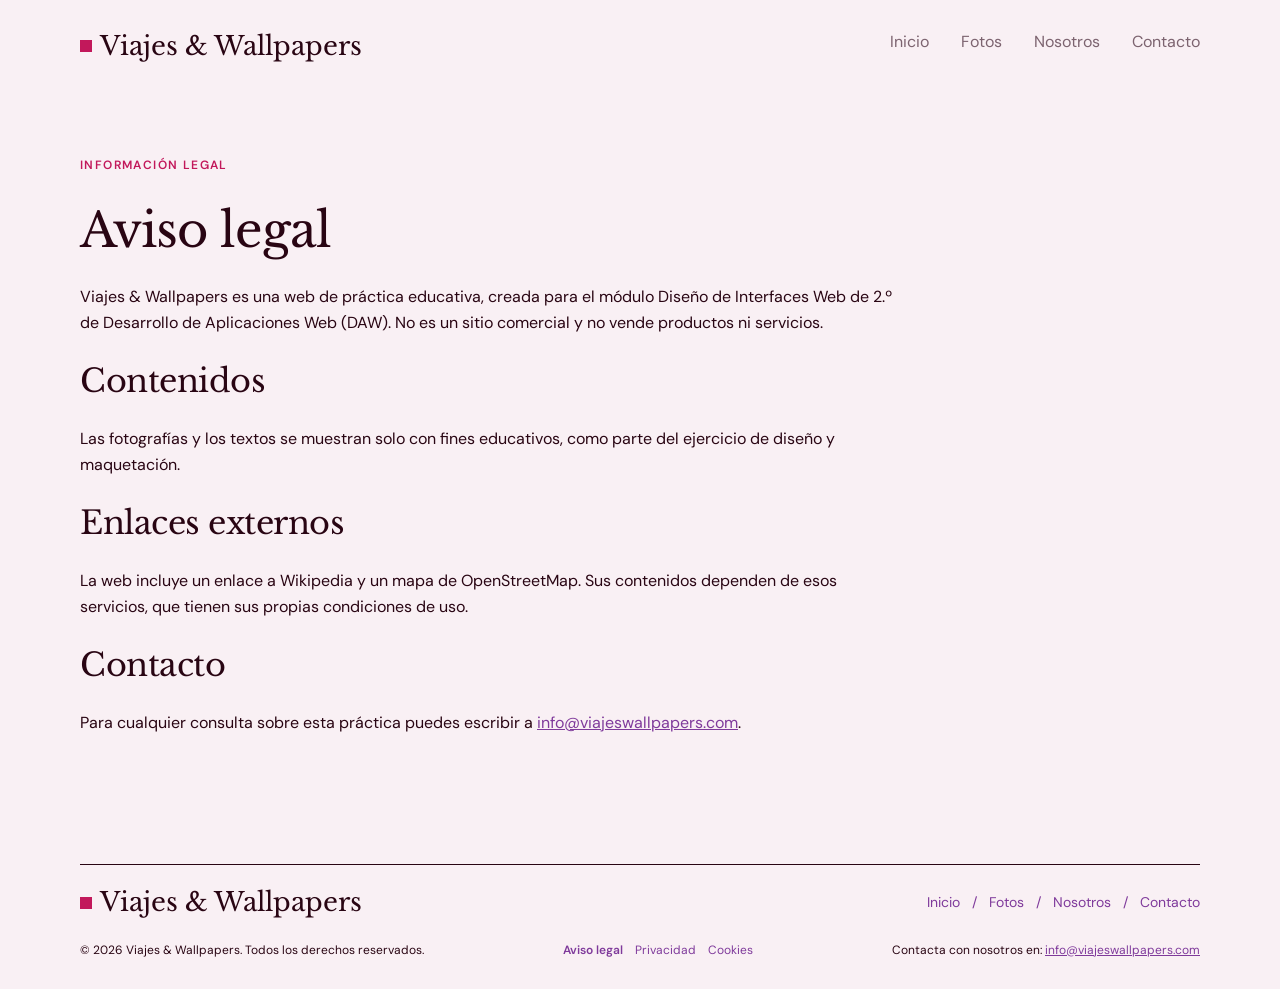
==== aviso-legal.html @ 4d6c44fd "Añade las páginas legales creadas a partir de la plantilla - aviso-legal.html, privacidad.html y coo" ====
<!doctype html>
<!--
  Viajes &amp; Wallpapers · Aviso legal (aviso-legal.html)
  Práctica UT1 · Diseño de Interfaces Web · 2.º DAW · IES Juan de la Cierva
  Página creada a partir de plantilla.html (paso 8 del enunciado): se copia la plantilla,
  se cambia el title y se escribe el contenido en la zona variable.
  Estructura con Grid en el body y componentes con Flexbox; estilos en css/estilos.css.
-->
<html lang="es">
  <head>
    <!-- PARTE COMÚN: no tocar. Es igual en las cinco páginas; si cambia aquí, cámbiala en todas -->
    <meta charset="UTF-8" />
    <meta
      name="viewport"
      content="width=device-width, initial-scale=1" />

    <!-- ZONA VARIABLE: título de la página. Cámbialo en cada página con el formato «Nombre - Viajes &amp; Wallpapers» -->
    <title>Aviso legal - Viajes &amp; Wallpapers</title>

    <!-- PARTE COMÚN: no tocar. Es igual en las cinco páginas; si cambia aquí, cámbiala en todas -->
    <!-- Tipografías de la guía de estilo (Google Fonts): Libre Baskerville para títulos y DM Sans para texto. Los preconnect adelantan la conexión para que carguen antes -->
    <link rel="preconnect" href="https://fonts.googleapis.com" />
    <link rel="preconnect" href="https://fonts.gstatic.com" crossorigin />
    <link
      rel="stylesheet"
      href="https://fonts.googleapis.com/css2?family=DM+Sans:ital,wght@0,400;0,600;0,700;1,400&amp;family=Libre+Baskerville:ital,wght@0,400;0,700;1,400&amp;display=swap" />
    <!-- Una sola hoja de estilos externa para toda la web (nada de CSS en línea) -->
    <link rel="stylesheet" href="css/estilos.css" />
  </head>

  <body id="arriba">
    <!-- PARTE COMÚN: no tocar. Es igual en las cinco páginas; si cambia aquí, cámbiala en todas -->
    <!-- CABECERA (área «cabecera» del grid del body): marca que enlaza a la portada -->
    <header class="cabecera">
      <a class="marca" href="index.html">
        <span class="marca__simbolo"></span>
        Viajes &amp; Wallpapers
      </a>
    </header>

    <!-- MENÚ (área «menu» del grid): nav con ul en Flexbox, paso 2 del enunciado. aria-current="page" indica la página actual a los lectores de pantalla -->
    <!-- Uso: en cada página, añade aria-current="page" al enlace de esa página -->
    <nav class="menu" aria-label="Menú principal">
      <ul>
        <li><a href="index.html">Inicio</a></li>
        <li><a href="fotos.html">Fotos</a></li>
        <li><a href="nosotros.html">Nosotros</a></li>
        <li><a href="contacto.html">Contacto</a></li>
      </ul>
    </nav>

    <!-- CONTENIDO PRINCIPAL (área «principal» del grid): un solo main y un solo h1 por página -->
    <main class="principal">
      <!-- ZONA VARIABLE: contenido propio de cada página. Pon aquí sus secciones, con un solo h1 -->
      <section class="seccion seccion--lectura">
        <p class="antetitulo">Información legal</p>
        <h1>Aviso legal</h1>
        <p>
          Viajes &amp; Wallpapers es una web de práctica educativa, creada para
          el módulo Diseño de Interfaces Web de 2.º de Desarrollo de
          Aplicaciones Web (DAW). No es un sitio comercial y no vende productos
          ni servicios.
        </p>

        <h2>Contenidos</h2>
        <p>
          Las fotografías y los textos se muestran solo con fines educativos,
          como parte del ejercicio de diseño y maquetación.
        </p>

        <h2>Enlaces externos</h2>
        <p>
          La web incluye un enlace a Wikipedia y un mapa de OpenStreetMap. Sus
          contenidos dependen de esos servicios, que tienen sus propias
          condiciones de uso.
        </p>

        <h2>Contacto</h2>
        <p>
          Para cualquier consulta sobre esta práctica puedes escribir a
          <a href="mailto:info@viajeswallpapers.com">info@viajeswallpapers.com</a>.
        </p>
      </section>
    </main>

    <!-- PARTE COMÚN: no tocar. Es igual en las cinco páginas; si cambia aquí, cámbiala en todas -->
    <!-- PIE (área «pie» del grid): igual en todas las páginas, paso 8 del enunciado, con los enlaces legales -->
    <footer class="pie">
      <div class="pie__fila">
        <a class="marca" href="index.html">
          <span class="marca__simbolo"></span>
          Viajes &amp; Wallpapers
        </a>
        <nav aria-label="Menú del pie">
          <ul class="pie__lista pie__lista--barras">
            <li><a href="index.html">Inicio</a></li>
            <li><a href="fotos.html">Fotos</a></li>
            <li><a href="nosotros.html">Nosotros</a></li>
            <li><a href="contacto.html">Contacto</a></li>
          </ul>
        </nav>
      </div>

      <div class="pie__fila pie__legal">
        <p>&copy; 2026 Viajes &amp; Wallpapers. Todos los derechos reservados.</p>
        <ul class="pie__lista">
          <li><a href="aviso-legal.html" aria-current="page">Aviso legal</a></li>
          <li><a href="privacidad.html">Privacidad</a></li>
          <li><a href="cookies.html">Cookies</a></li>
        </ul>
        <p>
          Contacta con nosotros en:
          <a href="mailto:info@viajeswallpapers.com">info@viajeswallpapers.com</a>
        </p>
      </div>
    </footer>
  </body>
</html>
---- css/estilos.css ----
/* ==========================================================================
   VIAJES & WALLPAPERS · estilos.css
   Práctica UT1 · Diseño de Interfaces Web · 2.º DAW · IES Juan de la Cierva

   Una sola hoja de estilos para las cinco páginas. Todos los colores,
   fuentes, tamaños y espacios salen de las variables del :root
   (la guía de estilo de Figma), así que se cambian en un único sitio.

   ÍNDICE
    0. Variables (guía de estilo)
    1. BASE
    2. ESTRUCTURA DE LA PÁGINA (Grid)
    3. CABECERA
    4. MENÚ
    5. CONTENIDO PRINCIPAL
    6. TARJETAS Y ETIQUETA «NOVEDAD»
    7. TABLA
    8. MAPA (iframe)
    9. PIE
   10. BOTÓN PRINCIPAL
   11. PÁGINA FOTOS: PRESENTACIÓN
   12. PÁGINA FOTOS: DETALLE DE CADA GALERÍA
   13. PÁGINA FOTOS: CUADRÍCULA DE FOTOS
   14. TEXTO LARGO
   15. PÁGINA NOSOTROS
   16. PÁGINA CONTACTO: FORMULARIO
   17. RESPONSIVE (opcional en el enunciado)
   ========================================================================== */

/* ==========================================================================
   0. VARIABLES (guía de estilo)
   Valores tomados de Figma (modo claro, grupo «Pantallas»). Usar siempre
   var(--nombre): nada de colores, fuentes ni medidas escritos a mano.
   ========================================================================== */
:root {

    /* COLORES
       Contraste medido con la fórmula WCAG. Mínimo: 4,5:1 texto normal,
       3:1 texto grande e iconos. */
    --color-fondo: #F9F0F4;            /* Fondo de la página (FondoClaro) */
    --fondo-oscuro: #2E282A;           /* Fondos oscuros y degradados de las fotos (FondoOscuro) */
    --color-primario: #C2185B;         /* Marca, títulos de tarjeta, botón y foco. 5,3:1 sobre el fondo */
    --color-acento: #7F3A9B;           /* Enlaces y página activa del menú. 6,3:1 sobre el fondo */
    --color-texto: #290513;            /* Texto principal (TextoSobreClaro). 16,7:1 sobre el fondo */
    --texto-fondo-oscuro: #ECE9EA;     /* Texto sobre fondo oscuro (TextoSobreOscuro). 12:1 sobre --fondo-oscuro */
    --color-texto-suave: #7C636F;      /* Opciones inactivas del menú. 4,9:1 (en Figma, opacidad 24 %: solo 1,7:1) */
    --color-texto-secundario: #2C2C2C; /* Pies de foto y antetítulos de tarjeta. 12,5:1 sobre el fondo */
    /* Texto claro sobre el primario (thead, botón, etiqueta): 5,3:1 */

    /* TIPOGRAFÍAS (Google Fonts, enlazadas en el <head>) */
    --fuente-expresiva: 'Libre Baskerville', serif; /* Títulos h1 y h2, marca y cifras */
    --fuente-funcional: 'DM Sans', sans-serif;      /* Texto, menú, botones y h3 */

    /* PESOS */
    --peso-normal: 400;
    --peso-seminegrita: 600;           /* Página activa, h3, botón y etiquetas */
    --peso-negrita: 700;               /* Cabecera de la tabla */

    /* TAMAÑOS DE TEXTO (el texto base es de 16 px) */
    --tamano-h1: 48px;
    --tamano-h2: 32px;
    --tamano-h3: 24px;
    --tamano-h4: 16px;                 /* Reservada en la guía; ahora sin uso */
    --tamano-cifra: 40px;              /* Números 01, 02, 03 de las galerías */
    --tamano-marca: 26px;              /* «Viajes & Wallpapers» */
    --tamano-texto: 16px;              /* Texto base */
    --tamano-pequeno: 14px;            /* Pies de foto, pie de página, índice */
    --tamano-mini: 12px;               /* Antetítulos, migas y textos legales */
    --tamano-cabecera-tabla: 13px;     /* th de la tabla */
    --tamano-h2-movil: 28px;           /* Frame «Inicio · Móvil» */
    --tamano-h3-movil: 20px;           /* Frame «Inicio · Móvil» */

    /* INTERLINEADOS (alto de línea de Figma / tamaño de letra) */
    --interlineado-titulo: 1.25;       /* h1: 60 / 48 */
    --interlineado-h2: 1.3125;         /* h2: 42 / 32 */
    --interlineado-h3: 1.3333;         /* h3: 32 / 24 */
    --interlineado-h2-movil: 1.3571;   /* h2 en móvil: 38 / 28 */
    --interlineado-texto: 1.625;       /* Texto: 26 / 16 (supera el mínimo recomendado de 1,5) */

    /* ESPACIADO ENTRE LETRAS (tracking de Figma) */
    --letras-h1: -1px;
    --letras-h2: -0.5px;
    --letras-etiqueta: 1.4px;          /* Antetítulos en mayúsculas */

    /* ESPACIADOS: escala de 8 px con medios pasos de 4 px para detalles finos.
       Todos derivan de --espacio, así que la escala se cambia en una línea. */
    --espacio: 8px;                    /* Unidad base (variable que pide el enunciado) */
    --espacio-mitad: calc(var(--espacio) / 2);  /*  4 px */
    --espacio-1-5: calc(var(--espacio) * 1.5);  /* 12 px */
    --espacio-2: calc(var(--espacio) * 2);      /* 16 px */
    --espacio-3: calc(var(--espacio) * 3);      /* 24 px */
    --espacio-4: calc(var(--espacio) * 4);      /* 32 px */
    --espacio-5: calc(var(--espacio) * 5);      /* 40 px */
    --espacio-6: calc(var(--espacio) * 6);      /* 48 px */
    --espacio-8: calc(var(--espacio) * 8);      /* 64 px */
    --espacio-10: calc(var(--espacio) * 10);    /* 80 px */
    --espacio-12: calc(var(--espacio) * 12);    /* 96 px */
    --margen-lateral: var(--espacio-10);        /* Margen de página: 80 px (24 px en móvil) */

    /* BORDES, RADIOS Y FOCO */
    --borde: 1px;                      /* Líneas divisorias y bordes de tarjeta */
    --borde-grueso: 2px;               /* Barra del menú y anillo de foco */
    --radio: 8px;                      /* Esquinas de botón, tarjetas y campos */
    --separacion-foco: 3px;            /* Hueco entre el control y su anillo de foco (Figma) */

    /* TAMAÑOS DE COMPONENTES */
    --objetivo-tactil: 44px;           /* Alto mínimo de enlaces y campos (accesibilidad táctil) */
    --altura-boton: 48px;              /* Botón principal de Figma */
    --tamano-icono: 24px;              /* Retícula de los iconos Lucide */
    --tamano-simbolo: 12px;            /* Cuadrado de la marca */
    --ancho-maximo: 1440px;            /* Ancho del diseño de escritorio */

    /* ICONOS */
    --icono-padding: 16px;             /* Reservada en la guía; ahora sin uso */

}

/* ==========================================================================
   1. BASE
   Estilos de partida para toda la web: tipografía de los títulos, imágenes
   fluidas, color de los enlaces y foco visible en todos los controles
   (accesibilidad: no se quita el contorno del foco, se sustituye por el de Figma).
   ========================================================================== */
/* El ancho incluye padding y borde: los cálculos de tamaño son más fáciles */
*,
*::before,
*::after {
    box-sizing: border-box;
}

h1,
h2,
h3,
p,
ul,
ol,
dl,
dd,
figure {
    margin: 0;
}

h1,
h2 {
    font-family: var(--fuente-expresiva);
    font-weight: var(--peso-normal);
    line-height: var(--interlineado-titulo);
}

h1 {
    font-size: var(--tamano-h1);
    letter-spacing: var(--letras-h1);
}

h2 {
    font-size: var(--tamano-h2);
    line-height: var(--interlineado-h2);
    letter-spacing: var(--letras-h2);
}

h3 {
    font-size: var(--tamano-h3);
    font-weight: var(--peso-seminegrita);
    line-height: var(--interlineado-h3);
}

/* Imágenes fluidas: nunca más anchas que su contenedor */
img {
    display: block;
    max-width: 100%;
}

a {
    color: var(--color-acento);
}

a:hover {
    color: var(--color-primario);
}

/* Foco visible en todo lo interactivo (no se quita el outline, se cambia) */
a:focus-visible,
button:focus-visible,
input:focus-visible,
select:focus-visible,
textarea:focus-visible {
    outline: var(--borde-grueso) solid var(--color-primario);
    outline-offset: var(--separacion-foco);
}

/* ==========================================================================
   2. ESTRUCTURA DE LA PÁGINA (Grid)
   Paso 1 del enunciado. Grid es un sistema bidimensional (filas y columnas),
   ideal para la estructura general. Con grid-template-areas cada zona tiene un
   nombre (cabecera, menu, principal, pie) y se coloca con grid-area.
   Las columnas van en fr (fracciones del espacio libre), nunca en px fijos.
   ========================================================================== */
body {
    display: grid;
    /* Dos columnas iguales: marca a la izquierda y menú a la derecha (Figma) */
    grid-template-columns: 1fr 1fr;
    /* Mapa visual de la página: cada palabra es una zona con nombre */
    grid-template-areas:
        "cabecera menu"
        "principal principal"
        "pie pie";
    column-gap: var(--espacio-4);
    /* max-width en vez de width: la página se estrecha en pantallas pequeñas */
    max-width: var(--ancho-maximo);
    margin: 0 auto;
    padding-inline: var(--margen-lateral);
    background-color: var(--color-fondo);
    color: var(--color-texto);
    font-family: var(--fuente-funcional);
    font-size: var(--tamano-texto);
    line-height: var(--interlineado-texto);
    text-align: left;
}

/* Cada zona se coloca en su área del grid por nombre */
.cabecera {
    grid-area: cabecera;
}

.menu {
    grid-area: menu;
}

.principal {
    grid-area: principal;
}

.pie {
    grid-area: pie;
}

/* ==========================================================================
   3. CABECERA
   Marca de Figma: cuadrado primario + nombre en Libre Baskerville.
   Flexbox (una dimensión) alinea el símbolo y el texto en fila.
   ========================================================================== */
.cabecera {
    display: flex;
    align-items: center;
    padding-block: var(--espacio-3);
}

.marca {
    display: inline-flex;
    align-items: center;
    gap: var(--espacio);
    min-height: var(--objetivo-tactil);
    color: var(--color-texto);
    font-family: var(--fuente-expresiva);
    font-size: var(--tamano-marca);
    text-decoration: none;
}

.marca__simbolo {
    width: var(--tamano-simbolo);
    aspect-ratio: 1;
    background-color: var(--color-primario);
}

.marca:hover {
    color: var(--color-primario);
}

/* ==========================================================================
   4. MENÚ
   Paso 2 del enunciado: display: flex en el ul. Flexbox coloca las opciones
   en fila con gap. Cada enlace mide al menos 44 px de alto (zona táctil).
   La página actual se marca con aria-current y se distingue por color, peso
   y barra inferior: nunca solo por color.
   ========================================================================== */
.menu {
    display: flex;
    justify-content: flex-end;
    align-items: center;
}

.menu ul {
    display: flex;
    flex-wrap: wrap;
    gap: var(--espacio-4);
    padding: 0;
    list-style: none;
}

.menu a {
    display: inline-flex;
    flex-direction: column;
    justify-content: center;
    align-items: center;
    gap: var(--espacio);
    min-height: var(--objetivo-tactil);
    color: var(--color-texto-suave);
    line-height: normal;
    text-decoration: none;
}

/* Barra de estado activo, como en el componente «Opción de menú» de Figma */
.menu a::after {
    content: "";
    width: 100%;
    height: var(--borde-grueso);
    background-color: transparent;
}

.menu a:hover {
    color: var(--color-acento);
}

.menu a:hover::after {
    background-color: var(--color-acento);
}

.menu a[aria-current="page"] {
    color: var(--color-acento);
    font-weight: var(--peso-seminegrita);
}

.menu a[aria-current="page"]::after {
    background-color: var(--color-acento);
}

/* ==========================================================================
   5. CONTENIDO PRINCIPAL
   Las secciones se apilan con Flexbox en columna y se separan con gap
   (traducción directa del Auto layout de Figma). Sin <br> para separar.
   ========================================================================== */
.principal {
    display: flex;
    flex-direction: column;
    gap: var(--espacio-8);
    padding-block: var(--espacio-8) var(--espacio-10);
}

.seccion {
    display: flex;
    flex-direction: column;
    gap: var(--espacio-3);
}

.seccion--compacta {
    gap: var(--espacio-2);
}

.antetitulo {
    color: var(--color-primario);
    font-size: var(--tamano-mini);
    font-weight: var(--peso-seminegrita);
    letter-spacing: var(--letras-etiqueta);
    text-transform: uppercase;
}

/* Lista ordenada con el número alineado al margen, como en Figma */
.lista-destinos {
    display: flex;
    flex-direction: column;
    gap: var(--espacio-1-5);
    padding: 0;
    list-style: none;
    line-height: normal;
    counter-reset: destino;
}

.lista-destinos li {
    display: flex;
    gap: var(--espacio-2);
    counter-increment: destino;
}

.lista-destinos li::before {
    content: counter(destino) ".";
    color: var(--color-primario);
    font-weight: var(--peso-seminegrita);
}

/* Lista anidada: subtemas en una línea, unidos con «y» */
.tematicas {
    display: flex;
    flex-direction: column;
    gap: var(--espacio);
    padding: 0;
    list-style: none;
    font-weight: var(--peso-seminegrita);
    line-height: normal;
}

.tematicas > li {
    display: flex;
    flex-direction: column;
    gap: var(--espacio-mitad);
}

.tematicas ul {
    display: flex;
    flex-wrap: wrap;
    padding: 0;
    list-style: none;
    color: var(--color-acento);
    font-size: var(--tamano-pequeno);
    font-weight: var(--peso-normal);
}

.tematicas ul li + li::before {
    content: "\a0y\a0";
}

/* Enlaces sueltos: sin subrayado (se reconocen por color y peso) */
.volver-arriba {
    display: inline-flex;
    align-items: center;
    align-self: flex-start;
    min-height: var(--objetivo-tactil);
    color: var(--color-primario);
    font-weight: var(--peso-seminegrita);
    text-decoration: none;
}

.volver-arriba:hover {
    text-decoration: underline;
}

/* ==========================================================================
   6. TARJETAS Y ETIQUETA «NOVEDAD»
   Paso 3 del enunciado: div.tarjetas con repeat(auto-fit, minmax(250px, 1fr)).
   auto-fit crea tantas columnas como quepan (3 en escritorio, 1 en móvil) sin
   media queries. Dentro de cada tarjeta se usa Flexbox (una dimensión).
   Paso 4: la etiqueta «Novedad» se superpone con position: absolute.
   ========================================================================== */
.tarjetas {
    display: grid;
    grid-template-columns: repeat(auto-fit, minmax(250px, 1fr));
    gap: var(--espacio-3);
}

.tarjeta {
    /* Referencia para la .etiqueta (position: absolute) */
    position: relative;
    display: flex;
    flex-direction: column;
    gap: var(--espacio-2);
}

.tarjeta h3 {
    color: var(--color-primario);
}

/* Foto y degradado apilados en la misma celda de Grid (sin position: absolute) */
.tarjeta figure {
    display: grid;
    grid-template-areas:
        "foto"
        "pie";
    row-gap: var(--espacio-1-5);
}

.tarjeta img {
    grid-area: foto;
    width: 100%;
    aspect-ratio: 9 / 7;
    object-fit: cover;
}

.tarjeta figure::after {
    content: "";
    grid-area: foto;
    background-image: linear-gradient(to top, var(--fondo-oscuro), transparent);
}

.tarjeta figcaption {
    grid-area: pie;
}

figcaption {
    color: var(--color-texto-secundario);
    font-size: var(--tamano-pequeno);
    line-height: normal;
}

/* Etiqueta «Novedad» (paso 4 del enunciado).
   Es el ÚNICO position: absolute de la web, y está permitido porque no
   maqueta nada: solo superpone una etiqueta pequeña sobre la foto.
   absolute saca el elemento del flujo y lo coloca respecto al ancestro
   posicionado más cercano: la .tarjeta, que por eso lleva position: relative.
   Toda la maquetación de la web se hace con Grid y Flexbox. */
.etiqueta {
    position: absolute;
    top: calc(var(--tamano-h3) * var(--interlineado-h3) + var(--espacio-3));
    right: var(--espacio);
    padding: var(--espacio) var(--espacio-2);
    border-radius: var(--radio);
    background-color: var(--color-primario);
    color: var(--color-fondo);
    font-size: var(--tamano-mini);
    font-weight: var(--peso-seminegrita);
    line-height: 1;
    text-transform: uppercase;
}

/* ==========================================================================
   7. TABLA
   Paso 5 del enunciado: border-collapse, th y td con borde y padding y thead
   con --color-primario. El ancho y la proporción de columnas salen de Figma.
   Es una tabla de datos (no de maquetación), con caption y scope en los th.
   ========================================================================== */
table {
    width: 66.25%;
    border-collapse: collapse;
}

caption {
    padding-bottom: var(--espacio-3);
    caption-side: top;
    letter-spacing: var(--letras-h2);
    text-align: left;
}

th,
td {
    padding: var(--espacio-2);
    border: var(--borde) solid var(--color-texto);
    line-height: normal;
    text-align: left;
}

th:nth-child(1) {
    width: 26%;
}

th:nth-child(2) {
    width: 42.5%;
}

thead {
    background-color: var(--color-primario);
    color: var(--color-fondo);
}

th {
    padding-block: var(--espacio-1-5);
    font-size: var(--tamano-cabecera-tabla);
    font-weight: var(--peso-negrita);
    text-transform: uppercase;
}

tfoot td {
    font-size: var(--tamano-pequeno);
}

/* ==========================================================================
   8. MAPA (iframe)
   Paso 6 del enunciado: iframe de OpenStreetMap con title (lo lee el lector
   de pantalla). Ancho fluido con width: 100% y aspect-ratio, sin medidas fijas.
   ========================================================================== */
.mapa {
    width: 100%;
    aspect-ratio: 3 / 1;
    border: var(--borde) solid var(--color-texto);
    border-radius: var(--radio);
}

/* ==========================================================================
   9. PIE
   Mismo pie en todas las páginas (paso 8). Filas con Flexbox y
   space-between (el «Space between» de Figma). Incluye los enlaces legales.
   ========================================================================== */
.pie {
    display: flex;
    flex-direction: column;
    gap: var(--espacio-mitad);
    margin-top: var(--espacio-6);
    padding-block: var(--espacio-2);
    border-top: var(--borde) solid var(--color-texto);
}

.pie__fila {
    display: flex;
    flex-wrap: wrap;
    justify-content: space-between;
    align-items: center;
    gap: var(--espacio-2);
}

.pie__lista {
    display: flex;
    flex-wrap: wrap;
    gap: var(--espacio-1-5);
    padding: 0;
    list-style: none;
}

.pie__lista a {
    display: inline-flex;
    align-items: center;
    min-height: var(--objetivo-tactil);
    font-size: var(--tamano-pequeno);
    text-decoration: none;
}

.pie__lista a:hover {
    text-decoration: underline;
}

/* Página legal actual: se marca con aria-current y peso, no solo con color */
.pie__lista a[aria-current="page"] {
    font-weight: var(--peso-seminegrita);
}

.pie__lista--barras li + li::before {
    content: "/";
    margin-right: var(--espacio-1-5);
    color: var(--color-acento);
    font-size: var(--tamano-pequeno);
}

.pie__lista--barras li {
    display: flex;
    align-items: center;
}

.pie__legal {
    font-size: var(--tamano-mini);
}

.pie__legal .pie__lista a {
    font-size: var(--tamano-mini);
}

/* ==========================================================================
   10. BOTÓN PRINCIPAL
   Componente de Figma convertido en clase reutilizable (.boton) con sus
   4 estados: normal, hover, foco y deshabilitado. Mide 48 px de alto.
   ========================================================================== */
.boton {
    display: inline-flex;
    justify-content: center;
    align-items: center;
    min-height: var(--altura-boton);
    padding-inline: var(--espacio-4);
    border: var(--borde) solid var(--color-primario);
    border-radius: var(--radio);
    background-color: var(--color-primario);
    color: var(--color-fondo);
    font-family: var(--fuente-funcional);
    font-size: var(--tamano-texto);
    font-weight: var(--peso-seminegrita);
    text-decoration: none;
    cursor: pointer;
}

/* Hover: fondo de texto oscuro (16,7:1 con el texto claro) */
.boton:hover {
    border-color: var(--color-texto);
    background-color: var(--color-texto);
    color: var(--color-fondo);
}

/* Foco: anillo primario de 2 px separado 3 px, como en Figma.
   :focus-visible lo muestra al navegar con teclado. */
.boton:focus-visible {
    outline: var(--borde-grueso) solid var(--color-primario);
    outline-offset: var(--separacion-foco);
}

/* Deshabilitado: sin relleno y con borde discontinuo; se distingue por la
   forma del borde, no solo por el color */
.boton:disabled {
    border-style: dashed;
    background-color: var(--color-fondo);
    color: var(--color-primario);
    cursor: not-allowed;
}

/* ==========================================================================
   11. PÁGINA FOTOS: PRESENTACIÓN
   Frame «Fotos · Ordenador». La foto va como background-image (es decorativa)
   con dos capas encima: el degradado de Figma y una capa oscura del 25 % para
   que el texto claro cumpla el contraste (5,4:1 en el punto más claro).
   ========================================================================== */
.principal--sin-margen {
    padding-top: 0;
}

.portada-fotos {
    display: flex;
    flex-direction: column;
    gap: var(--espacio-4);
    margin-inline: calc(var(--margen-lateral) * -1);
    padding: var(--espacio-6) var(--margen-lateral);
    background-color: var(--fondo-oscuro);
    background-image:
        linear-gradient(to top, var(--fondo-oscuro), transparent),
        linear-gradient(color-mix(in srgb, var(--fondo-oscuro) 25%, transparent), color-mix(in srgb, var(--fondo-oscuro) 25%, transparent)),
        url("../img/8.webp");
    background-position: center;
    background-size: cover;
    color: var(--color-fondo);
}

.portada-fotos a {
    color: var(--color-fondo);
    text-decoration: none;
}

.portada-fotos a:hover {
    text-decoration: underline;
}

.portada-fotos a:focus-visible {
    outline-color: var(--color-fondo);
}

.migas,
.indice-galerias {
    color: var(--texto-fondo-oscuro);
}

.migas a,
.indice-galerias a {
    color: var(--texto-fondo-oscuro);
}

.migas {
    font-size: var(--tamano-mini);
    font-weight: var(--peso-seminegrita);
    letter-spacing: var(--letras-etiqueta);
    line-height: var(--interlineado-texto);
    text-transform: uppercase;
}

.migas a {
    display: inline-flex;
    align-items: center;
    min-height: var(--objetivo-tactil);
}

.portada-fotos__propuesta {
    display: flex;
    justify-content: space-between;
    align-items: flex-end;
    gap: var(--espacio-12);
}

.portada-fotos__intro {
    display: flex;
    flex: 1 1 0;
    flex-direction: column;
    gap: var(--espacio-3);
    min-width: 0;
}

.indice-galerias {
    display: flex;
    flex-wrap: wrap;
    gap: var(--espacio-5);
    padding: var(--espacio-2) 0 0;
    list-style: none;
}

.indice-galerias a {
    display: inline-flex;
    align-items: center;
    min-height: var(--objetivo-tactil);
    font-size: var(--tamano-pequeno);
}

.portada-fotos__resumen {
    display: flex;
    flex: 0 0 calc(var(--espacio) * 45);
    flex-direction: column;
    gap: var(--espacio);
}

.resumen {
    display: flex;
    flex-direction: column;
    gap: calc(var(--espacio-2) + var(--espacio-mitad));
    padding: calc(var(--espacio-3) + var(--espacio-mitad));
    background-color: var(--color-fondo);
    color: var(--color-texto);
}

.resumen .antetitulo {
    color: var(--color-texto-secundario);
}

.resumen__titulo {
    color: var(--color-primario);
    font-size: var(--tamano-h3);
    font-weight: var(--peso-seminegrita);
    line-height: var(--interlineado-h3);
}

.portada-fotos .boton {
    color: var(--color-fondo);
}

.portada-fotos .boton:hover {
    text-decoration: none;
}

/* ==========================================================================
   12. PÁGINA FOTOS: DETALLE DE CADA GALERÍA
   Tres columnas en la proporción de Figma (240 / 582 / 330) con fr.
   ========================================================================== */
.galeria-detalle {
    display: flex;
    flex-direction: column;
    gap: var(--espacio-4);
    padding-top: var(--espacio-4);
    border-top: var(--borde) solid var(--color-texto);
}

.galeria-detalle__cabecera {
    display: grid;
    grid-template-columns: 20fr 48.5fr 27.5fr;
    gap: var(--espacio-8);
}

.galeria-detalle__id,
.galeria-detalle__propuesta,
.galeria-detalle__incluye {
    display: flex;
    flex-direction: column;
    gap: calc(var(--espacio-2) + var(--espacio-mitad));
}

.galeria-detalle__numero {
    display: flex;
    justify-content: space-between;
    align-items: center;
    color: var(--color-primario);
    font-family: var(--fuente-expresiva);
    font-size: var(--tamano-cifra);
    line-height: normal;
}

.galeria-detalle__numero img {
    width: var(--tamano-icono);
}

.galeria-detalle__pais {
    font-size: var(--tamano-h3);
    font-weight: var(--peso-seminegrita);
    line-height: var(--interlineado-h3);
}

.galeria-detalle__recuento {
    color: var(--color-acento);
    font-size: var(--tamano-pequeno);
    font-weight: var(--peso-seminegrita);
}

.lista-check {
    display: flex;
    flex-direction: column;
    gap: calc(var(--espacio-2) + var(--espacio-mitad));
    padding: 0;
    list-style: none;
}

.lista-check li {
    display: flex;
    gap: var(--espacio-1-5);
}

.lista-check li::before {
    content: "";
    flex: 0 0 var(--tamano-icono);
    height: var(--tamano-icono);
    background: url("../img/icono/check.svg") no-repeat center / contain;
}

.enlace-destacado {
    display: inline-flex;
    align-items: center;
    align-self: flex-start;
    min-height: var(--objetivo-tactil);
    font-weight: var(--peso-seminegrita);
    text-decoration: none;
}

.enlace-destacado:hover {
    text-decoration: underline;
}

/* ==========================================================================
   13. PÁGINA FOTOS: CUADRÍCULA DE FOTOS
   Componente «Foto 01» de Figma convertido en la clase .foto. La cuadrícula
   usa auto-fill para mantener las columnas aunque haya pocas fotos (Japón).
   ========================================================================== */
.galeria {
    display: grid;
    grid-template-columns: repeat(auto-fill, minmax(200px, 1fr));
    gap: var(--espacio-2);
    max-width: 72.5%;
}

.foto {
    display: grid;
    grid-template-areas:
        "foto"
        "pie";
    row-gap: var(--espacio-1-5);
    padding: var(--espacio-2);
    border: var(--borde) solid var(--color-acento);
    border-radius: var(--radio);
}

.foto img {
    grid-area: foto;
    width: 100%;
    aspect-ratio: 188 / 88;
    object-fit: cover;
    border-radius: var(--espacio-mitad);
}

.foto figcaption {
    grid-area: pie;
    color: var(--color-acento);
    font-weight: var(--peso-seminegrita);
}

/* Hover: degradado sobre la foto con un ::after en la misma celda de Grid */
.foto::after {
    content: "";
    grid-area: foto;
    border-radius: var(--espacio-mitad);
}

.foto:hover {
    border-color: var(--color-primario);
}

.foto:hover::after {
    background-image: linear-gradient(to top, var(--fondo-oscuro), transparent);
}

.foto:hover figcaption {
    color: var(--color-primario);
}

/* ==========================================================================
   14. TEXTO LARGO
   Líneas más cortas en los bloques de varios párrafos (legibilidad).
   ========================================================================== */
.seccion--lectura > p,
.seccion--lectura > .tarjeta {
    max-width: 72.5%;
}

/* ==========================================================================
   15. PÁGINA NOSOTROS
   Sin diseño en Figma: reutiliza tarjetas, listas y tipografía de la portada.
   ========================================================================== */
.tarjeta--borde {
    padding: var(--espacio-3);
    border: var(--borde) solid var(--color-acento);
    border-radius: var(--radio);
}

.tarjeta--borde h2 {
    color: var(--color-primario);
}

.glosario dl {
    display: flex;
    flex-direction: column;
    gap: var(--espacio);
}

.glosario dt {
    color: var(--color-primario);
    font-weight: var(--peso-seminegrita);
}

.glosario dd + dt {
    margin-top: var(--espacio);
}

/* ==========================================================================
   16. PÁGINA CONTACTO: FORMULARIO
   Sin diseño en Figma: estilos comunes. Cada campo tiene su label asociado
   con for/id, 44 px de alto mínimo y foco visible (anillo primario).
   ========================================================================== */
.formulario {
    display: flex;
    flex-direction: column;
    align-items: flex-start;
    gap: var(--espacio-3);
    max-width: 72.5%;
}

.formulario fieldset {
    display: flex;
    flex-direction: column;
    gap: var(--espacio-2);
    width: 100%;
    margin: 0;
    padding: var(--espacio-3);
    border: var(--borde) solid var(--color-acento);
    border-radius: var(--radio);
}

.formulario legend {
    padding-inline: var(--espacio);
    color: var(--color-primario);
    font-weight: var(--peso-seminegrita);
}

.campo {
    display: flex;
    flex-direction: column;
    gap: var(--espacio);
}

.campo label {
    font-weight: var(--peso-seminegrita);
}

.campo input,
.campo select,
.campo textarea {
    width: 100%;
    min-height: var(--objetivo-tactil);
    padding: var(--espacio);
    border: var(--borde) solid var(--color-texto);
    border-radius: var(--radio);
    background-color: var(--color-fondo);
    color: var(--color-texto);
    font-family: var(--fuente-funcional);
    font-size: var(--tamano-texto);
}

.campo input:hover,
.campo select:hover,
.campo textarea:hover {
    border-color: var(--color-acento);
}

.opciones {
    border-style: dashed;
}

.opcion {
    display: flex;
    align-items: center;
    gap: var(--espacio);
    min-height: var(--objetivo-tactil);
}

.opcion input {
    width: var(--tamano-icono);
    height: var(--tamano-icono);
    margin: 0;
    accent-color: var(--color-primario);
}

/* ==========================================================================
   17. RESPONSIVE (opcional en el enunciado)
   Por debajo de 768 px se cambia solo lo necesario, según el frame
   «Inicio · Móvil» de Figma: el grid del body pasa a una columna y se ajustan
   márgenes, tamaños y separaciones. El escritorio no se toca.
   ========================================================================== */
@media (max-width: 768px) {
    :root {
        --margen-lateral: var(--espacio-3);
    }

    /* Grid del body a una columna: cabecera, menú, contenido y pie apilados */
    body {
        grid-template-columns: 1fr;
        grid-template-areas:
            "cabecera"
            "menu"
            "principal"
            "pie";
    }

    .cabecera {
        padding-block: var(--espacio-3) 0;
    }

    /* Menú a lo ancho con space-between, como en Figma */
    .menu {
        padding-top: var(--espacio-1-5);
    }

    .menu ul {
        justify-content: space-between;
        gap: 0;
        width: 100%;
    }

    .principal {
        gap: var(--espacio-6);
        padding-block: var(--espacio-5) var(--espacio-6);
    }

    h1 {
        font-size: var(--tamano-h2);
    }

    h2 {
        font-size: var(--tamano-h2-movil);
        line-height: var(--interlineado-h2-movil);
    }

    h3 {
        font-size: var(--tamano-h3-movil);
    }

    .lista-destinos {
        gap: var(--espacio-2);
    }

    .lista-destinos li {
        gap: var(--espacio-1-5);
    }

    /* Tarjetas: una por fila (auto-fit lo hace solo) y foto de 342 × 220 */
    .tarjeta {
        gap: var(--espacio-1-5);
    }

    .tarjeta img {
        aspect-ratio: 342 / 220;
    }

    .etiqueta {
        top: calc(var(--tamano-h3-movil) * var(--interlineado-h3) + var(--espacio-1-5) + var(--espacio));
    }

    /* Temáticas: subtemas en columna con viñeta, como en el frame móvil */
    .tematicas > li {
        gap: var(--espacio);
    }

    .tematicas ul {
        flex-direction: column;
        gap: var(--espacio-mitad);
        padding-left: var(--espacio-2);
    }

    .tematicas ul li::before,
    .tematicas ul li + li::before {
        content: "•\a0";
    }

    .volver-arriba {
        color: var(--color-acento);
    }

    .mapa {
        aspect-ratio: 4 / 3;
    }

    table,
    .galeria,
    .formulario,
    .seccion--lectura > p,
    .seccion--lectura > .tarjeta {
        width: 100%;
        max-width: 100%;
    }

    .portada-fotos__propuesta {
        flex-direction: column;
        align-items: stretch;
    }

    .portada-fotos__resumen {
        flex-basis: auto;
    }

    .indice-galerias {
        gap: var(--espacio-3);
    }

    .galeria-detalle__cabecera {
        grid-template-columns: 1fr;
        gap: var(--espacio-3);
    }

    /* Pie en columna; textos legales a 14 px como en Figma */
    .pie {
        padding-top: var(--espacio-3);
    }

    .pie__fila {
        flex-direction: column;
        align-items: flex-start;
        gap: var(--espacio-1-5);
    }

    .pie__legal,
    .pie__legal .pie__lista a {
        font-size: var(--tamano-pequeno);
    }
}
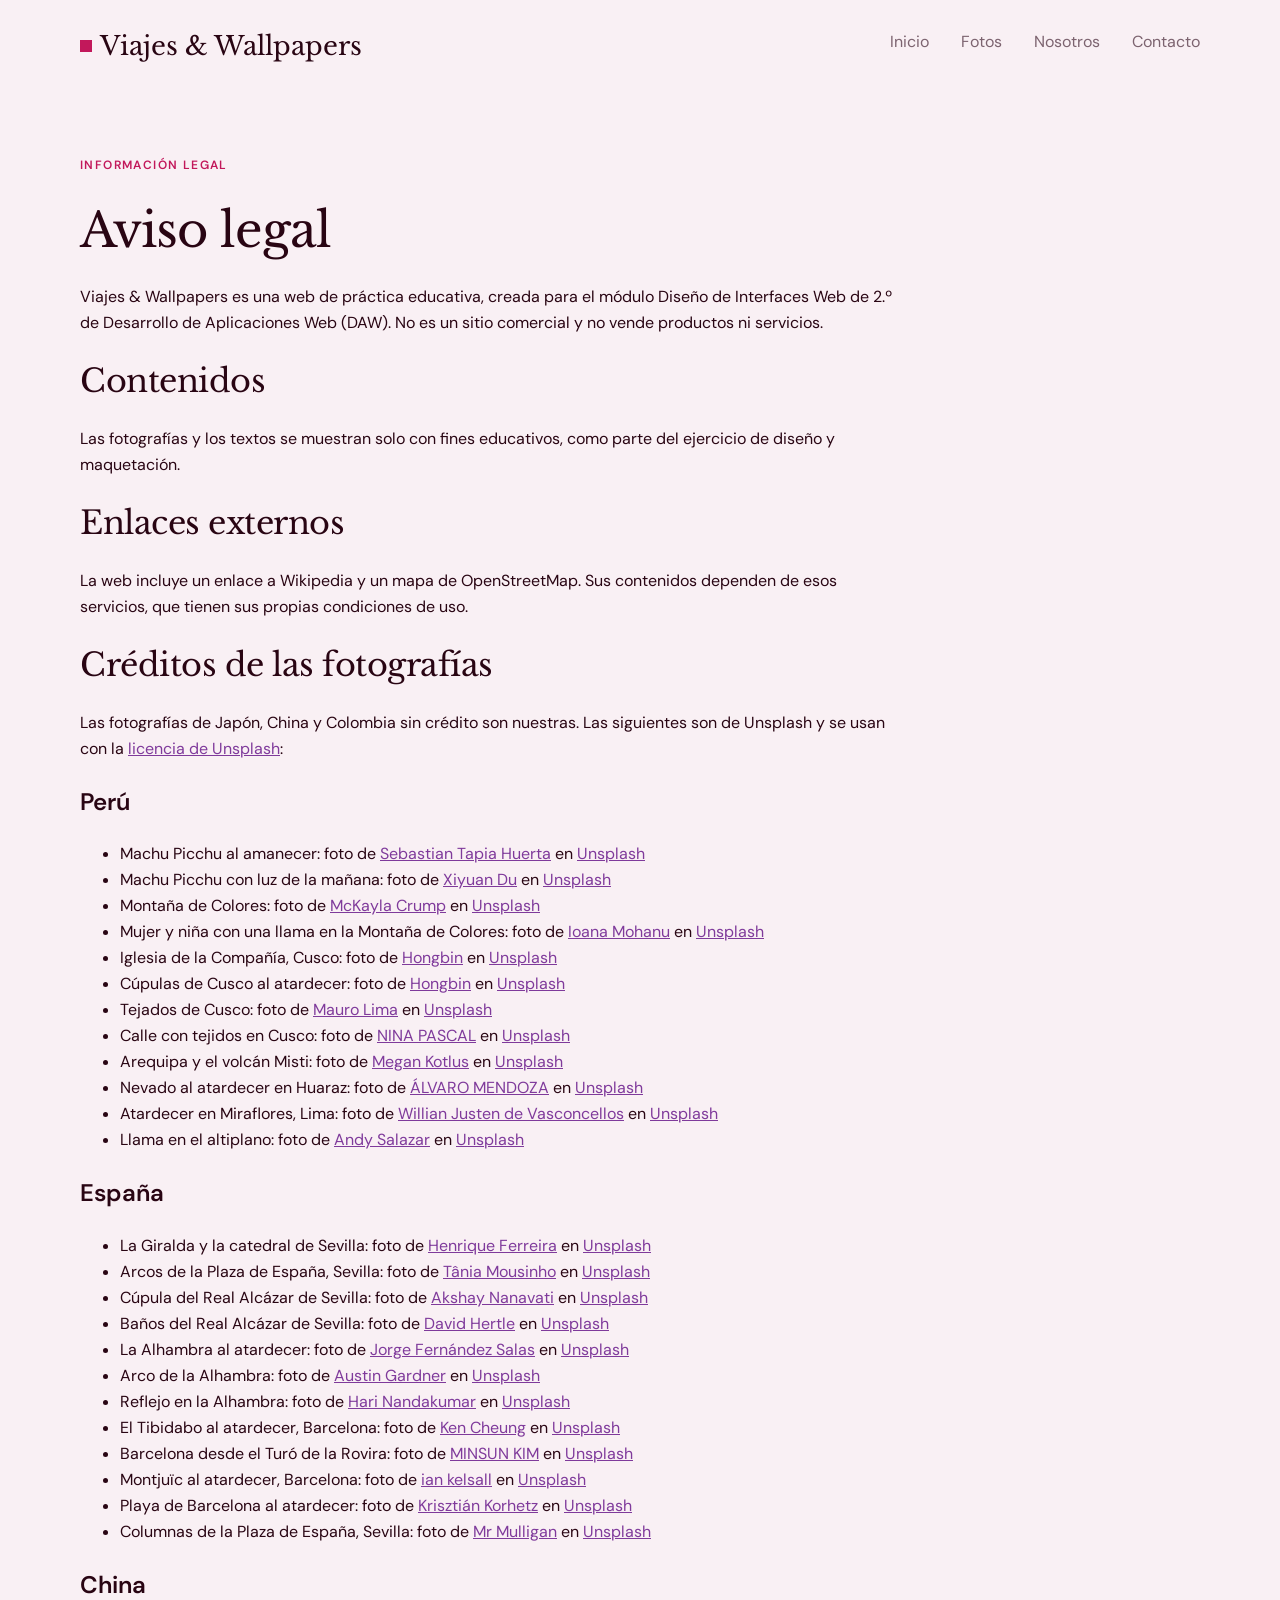
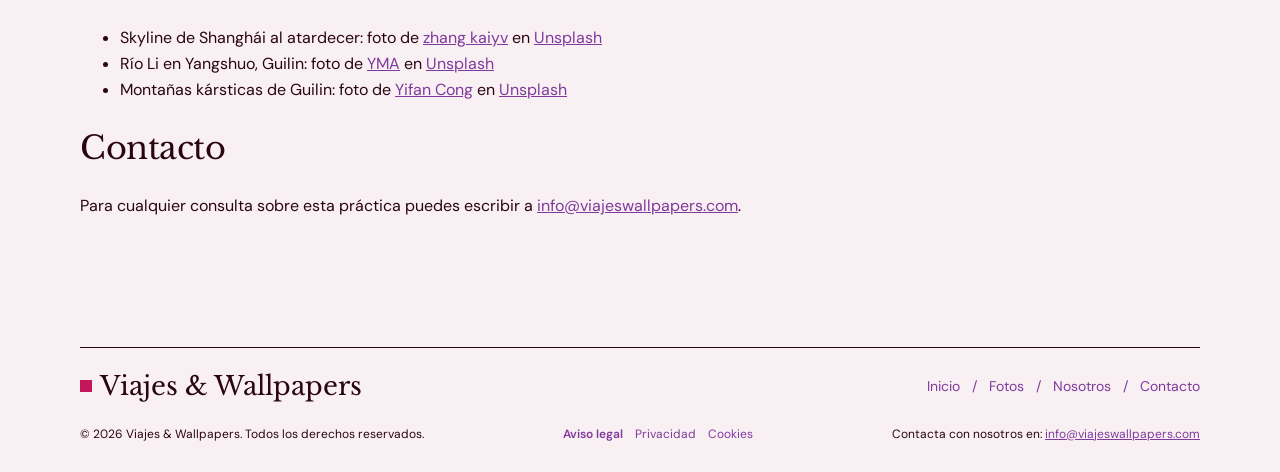
==== commit 60190e7f: "Añade los créditos de las fotografías de Unsplash al aviso legal - Sección «Créditos de las fotograf" ====
--- a/aviso-legal.html
+++ b/aviso-legal.html
@@ -26,6 +26,8 @@
       href="https://fonts.googleapis.com/css2?family=DM+Sans:ital,wght@0,400;0,600;0,700;1,400&amp;family=Libre+Baskerville:ital,wght@0,400;0,700;1,400&amp;display=swap" />
     <!-- Una sola hoja de estilos externa para toda la web (nada de CSS en línea) -->
     <link rel="stylesheet" href="css/estilos.css" />
+    <!-- Favicon: el cuadrado primario de la marca (símbolo de Figma) -->
+    <link rel="icon" href="img/icono/favicon.svg" type="image/svg+xml" />
   </head>
 
   <body id="arriba">
@@ -74,6 +76,161 @@
           contenidos dependen de esos servicios, que tienen sus propias
           condiciones de uso.
         </p>
+
+        <!-- CRÉDITOS DE LAS FOTOGRAFÍAS: autor y enlace de cada foto de Unsplash (licencia de Unsplash), como piden sus directrices -->
+        <h2>Créditos de las fotografías</h2>
+        <p>
+          Las fotografías de Japón, China y Colombia sin crédito son nuestras.
+          Las siguientes son de Unsplash y se usan con la
+          <a href="https://unsplash.com/license">licencia de Unsplash</a>:
+        </p>
+
+        <h3>Perú</h3>
+        <ul>
+          <li>
+            Machu Picchu al amanecer: foto de
+            <a href="https://unsplash.com/@sebastiantapiahuerta?utm_source=viajes_wallpapers&amp;utm_medium=referral">Sebastian Tapia Huerta</a>
+            en <a href="https://unsplash.com/photos/maccu-pichu-peru-5qba-p9ahTE?utm_source=viajes_wallpapers&amp;utm_medium=referral">Unsplash</a>
+          </li>
+          <li>
+            Machu Picchu con luz de la mañana: foto de
+            <a href="https://unsplash.com/@alb_7th?utm_source=viajes_wallpapers&amp;utm_medium=referral">Xiyuan Du</a>
+            en <a href="https://unsplash.com/photos/a-large-rocky-landscape-bFPwdDIQ0LQ?utm_source=viajes_wallpapers&amp;utm_medium=referral">Unsplash</a>
+          </li>
+          <li>
+            Montaña de Colores: foto de
+            <a href="https://unsplash.com/@funkmastacrump?utm_source=viajes_wallpapers&amp;utm_medium=referral">McKayla Crump</a>
+            en <a href="https://unsplash.com/photos/mountain-under-gray-clouds-hjanvZlqoB8?utm_source=viajes_wallpapers&amp;utm_medium=referral">Unsplash</a>
+          </li>
+          <li>
+            Mujer y niña con una llama en la Montaña de Colores: foto de
+            <a href="https://unsplash.com/@iua713?utm_source=viajes_wallpapers&amp;utm_medium=referral">Ioana Mohanu</a>
+            en <a href="https://unsplash.com/photos/woman-in-red-and-blue-dress-riding-brown-horse-during-daytime-VdpChUDXDT8?utm_source=viajes_wallpapers&amp;utm_medium=referral">Unsplash</a>
+          </li>
+          <li>
+            Iglesia de la Compañía, Cusco: foto de
+            <a href="https://unsplash.com/@hbsun2013?utm_source=viajes_wallpapers&amp;utm_medium=referral">Hongbin</a>
+            en <a href="https://unsplash.com/photos/a-large-building-with-a-clock-tower-on-top-of-it-lT4PjdUl70U?utm_source=viajes_wallpapers&amp;utm_medium=referral">Unsplash</a>
+          </li>
+          <li>
+            Cúpulas de Cusco al atardecer: foto de
+            <a href="https://unsplash.com/@hbsun2013?utm_source=viajes_wallpapers&amp;utm_medium=referral">Hongbin</a>
+            en <a href="https://unsplash.com/photos/a-view-of-a-city-from-the-top-of-a-hill-QDthBGlmeFE?utm_source=viajes_wallpapers&amp;utm_medium=referral">Unsplash</a>
+          </li>
+          <li>
+            Tejados de Cusco: foto de
+            <a href="https://unsplash.com/@limamauro23?utm_source=viajes_wallpapers&amp;utm_medium=referral">Mauro Lima</a>
+            en <a href="https://unsplash.com/photos/a-large-city-with-many-buildings-bz4Bu_SAmz0?utm_source=viajes_wallpapers&amp;utm_medium=referral">Unsplash</a>
+          </li>
+          <li>
+            Calle con tejidos en Cusco: foto de
+            <a href="https://unsplash.com/@nina1795?utm_source=viajes_wallpapers&amp;utm_medium=referral">NINA PASCAL</a>
+            en <a href="https://unsplash.com/photos/people-walking-on-street-during-daytime-G-ZdZQyoeWg?utm_source=viajes_wallpapers&amp;utm_medium=referral">Unsplash</a>
+          </li>
+          <li>
+            Arequipa y el volcán Misti: foto de
+            <a href="https://unsplash.com/@mkotlus07?utm_source=viajes_wallpapers&amp;utm_medium=referral">Megan Kotlus</a>
+            en <a href="https://unsplash.com/photos/white-and-brown-concrete-building-near-green-trees-and-mountain-during-daytime-XHoVvW8VkzY?utm_source=viajes_wallpapers&amp;utm_medium=referral">Unsplash</a>
+          </li>
+          <li>
+            Nevado al atardecer en Huaraz: foto de
+            <a href="https://unsplash.com/@a56?utm_source=viajes_wallpapers&amp;utm_medium=referral">ÁLVARO MENDOZA</a>
+            en <a href="https://unsplash.com/photos/snow-capped-mountains-bathed-in-sunset-light-gchDEzu3gxg?utm_source=viajes_wallpapers&amp;utm_medium=referral">Unsplash</a>
+          </li>
+          <li>
+            Atardecer en Miraflores, Lima: foto de
+            <a href="https://unsplash.com/@willianjusten?utm_source=viajes_wallpapers&amp;utm_medium=referral">Willian Justen de Vasconcellos</a>
+            en <a href="https://unsplash.com/photos/calm-sea-under-clear-blue-sky-during-sunset-YIAvaAlAqWk?utm_source=viajes_wallpapers&amp;utm_medium=referral">Unsplash</a>
+          </li>
+          <li>
+            Llama en el altiplano: foto de
+            <a href="https://unsplash.com/@andycusco?utm_source=viajes_wallpapers&amp;utm_medium=referral">Andy Salazar</a>
+            en <a href="https://unsplash.com/photos/a-couple-of-llamas-standing-on-top-of-a-mountain-tnJg18m9mag?utm_source=viajes_wallpapers&amp;utm_medium=referral">Unsplash</a>
+          </li>
+        </ul>
+
+        <h3>España</h3>
+        <ul>
+          <li>
+            La Giralda y la catedral de Sevilla: foto de
+            <a href="https://unsplash.com/@rickpsd?utm_source=viajes_wallpapers&amp;utm_medium=referral">Henrique Ferreira</a>
+            en <a href="https://unsplash.com/photos/seville-cathedral-and-giralda-in-seville-62QRdDoe44M?utm_source=viajes_wallpapers&amp;utm_medium=referral">Unsplash</a>
+          </li>
+          <li>
+            Arcos de la Plaza de España, Sevilla: foto de
+            <a href="https://unsplash.com/@shotsbytania?utm_source=viajes_wallpapers&amp;utm_medium=referral">Tânia Mousinho</a>
+            en <a href="https://unsplash.com/photos/a-large-brick-building-with-pillars-dMi3pqiqhsw?utm_source=viajes_wallpapers&amp;utm_medium=referral">Unsplash</a>
+          </li>
+          <li>
+            Cúpula del Real Alcázar de Sevilla: foto de
+            <a href="https://unsplash.com/@anphotos?utm_source=viajes_wallpapers&amp;utm_medium=referral">Akshay Nanavati</a>
+            en <a href="https://unsplash.com/photos/dome-building-interior-QDrquqtF98k?utm_source=viajes_wallpapers&amp;utm_medium=referral">Unsplash</a>
+          </li>
+          <li>
+            Baños del Real Alcázar de Sevilla: foto de
+            <a href="https://unsplash.com/@usa_reiseblogger_de?utm_source=viajes_wallpapers&amp;utm_medium=referral">David Hertle</a>
+            en <a href="https://unsplash.com/photos/brown-dome-ceiling-hallway-8HAhmMk9HJI?utm_source=viajes_wallpapers&amp;utm_medium=referral">Unsplash</a>
+          </li>
+          <li>
+            La Alhambra al atardecer: foto de
+            <a href="https://unsplash.com/@jorgefdezsalas?utm_source=viajes_wallpapers&amp;utm_medium=referral">Jorge Fernández Salas</a>
+            en <a href="https://unsplash.com/photos/brown-concrete-building-near-green-trees-during-daytime-C7MUgJowo8s?utm_source=viajes_wallpapers&amp;utm_medium=referral">Unsplash</a>
+          </li>
+          <li>
+            Arco de la Alhambra: foto de
+            <a href="https://unsplash.com/@formativeadventures?utm_source=viajes_wallpapers&amp;utm_medium=referral">Austin Gardner</a>
+            en <a href="https://unsplash.com/photos/brown-and-white-building-under-clear-blue-sky-during-daytime-7fElVDKXLoQ?utm_source=viajes_wallpapers&amp;utm_medium=referral">Unsplash</a>
+          </li>
+          <li>
+            Reflejo en la Alhambra: foto de
+            <a href="https://unsplash.com/@hariprasad000?utm_source=viajes_wallpapers&amp;utm_medium=referral">Hari Nandakumar</a>
+            en <a href="https://unsplash.com/photos/people-standing-beside-closed-french-doors-during-day-YU8B9FA886g?utm_source=viajes_wallpapers&amp;utm_medium=referral">Unsplash</a>
+          </li>
+          <li>
+            El Tibidabo al atardecer, Barcelona: foto de
+            <a href="https://unsplash.com/@kencheungphoto?utm_source=viajes_wallpapers&amp;utm_medium=referral">Ken Cheung</a>
+            en <a href="https://unsplash.com/photos/cathedral-on-hill-VbLTNceBTFE?utm_source=viajes_wallpapers&amp;utm_medium=referral">Unsplash</a>
+          </li>
+          <li>
+            Barcelona desde el Turó de la Rovira: foto de
+            <a href="https://unsplash.com/@maroonsun?utm_source=viajes_wallpapers&amp;utm_medium=referral">MINSUN KIM</a>
+            en <a href="https://unsplash.com/photos/aerial-photography-of-buildings-FuaNmJPLAHg?utm_source=viajes_wallpapers&amp;utm_medium=referral">Unsplash</a>
+          </li>
+          <li>
+            Montjuïc al atardecer, Barcelona: foto de
+            <a href="https://unsplash.com/@iankelsall1?utm_source=viajes_wallpapers&amp;utm_medium=referral">ian kelsall</a>
+            en <a href="https://unsplash.com/photos/people-sitting-on-bench-near-building-during-sunset-dXDHJ1wXEL0?utm_source=viajes_wallpapers&amp;utm_medium=referral">Unsplash</a>
+          </li>
+          <li>
+            Playa de Barcelona al atardecer: foto de
+            <a href="https://unsplash.com/@kkorhetz?utm_source=viajes_wallpapers&amp;utm_medium=referral">Krisztián Korhetz</a>
+            en <a href="https://unsplash.com/photos/barcelonas-beachfront-at-sunset-is-gorgeous-2U2lIubFs6A?utm_source=viajes_wallpapers&amp;utm_medium=referral">Unsplash</a>
+          </li>
+          <li>
+            Columnas de la Plaza de España, Sevilla: foto de
+            <a href="https://unsplash.com/@theonephoto?utm_source=viajes_wallpapers&amp;utm_medium=referral">Mr Mulligan</a>
+            en <a href="https://unsplash.com/photos/a-large-building-with-columns-and-a-clock-tower-cgkFtkpifrA?utm_source=viajes_wallpapers&amp;utm_medium=referral">Unsplash</a>
+          </li>
+        </ul>
+
+        <h3>China</h3>
+        <ul>
+          <li>
+            Skyline de Shanghái al atardecer: foto de
+            <a href="https://unsplash.com/@zhangkaiyv?utm_source=viajes_wallpapers&amp;utm_medium=referral">zhang kaiyv</a>
+            en <a href="https://unsplash.com/photos/cn-tower-toronto-canada-PoV-nZLoupM?utm_source=viajes_wallpapers&amp;utm_medium=referral">Unsplash</a>
+          </li>
+          <li>
+            Río Li en Yangshuo, Guilin: foto de
+            <a href="https://unsplash.com/@anhsy?utm_source=viajes_wallpapers&amp;utm_medium=referral">YMA</a>
+            en <a href="https://unsplash.com/photos/a-bunch-of-boats-that-are-sitting-in-the-water-m1l8kJOVYoo?utm_source=viajes_wallpapers&amp;utm_medium=referral">Unsplash</a>
+          </li>
+          <li>
+            Montañas kársticas de Guilin: foto de
+            <a href="https://unsplash.com/@congyf?utm_source=viajes_wallpapers&amp;utm_medium=referral">Yifan Cong</a>
+            en <a href="https://unsplash.com/photos/karst-mountains-in-golden-hour-light-PR8kWkmqpOo?utm_source=viajes_wallpapers&amp;utm_medium=referral">Unsplash</a>
+          </li>
+        </ul>
 
         <h2>Contacto</h2>
         <p>
--- a/css/estilos.css
+++ b/css/estilos.css
@@ -45,6 +45,7 @@
     --texto-fondo-oscuro: #ECE9EA;     /* Texto sobre fondo oscuro (TextoSobreOscuro). 12:1 sobre --fondo-oscuro */
     --color-texto-suave: #7C636F;      /* Opciones inactivas del menú. 4,9:1 (en Figma, opacidad 24 %: solo 1,7:1) */
     --color-texto-secundario: #2C2C2C; /* Pies de foto y antetítulos de tarjeta. 12,5:1 sobre el fondo */
+    --color-linea-suave: #BAC1B5;      /* Líneas divisorias del frame móvil (decorativas, sin texto) */
     /* Texto claro sobre el primario (thead, botón, etiqueta): 5,3:1 */
 
     /* TIPOGRAFÍAS (Google Fonts, enlazadas en el <head>) */
@@ -60,7 +61,6 @@
     --tamano-h1: 48px;
     --tamano-h2: 32px;
     --tamano-h3: 24px;
-    --tamano-h4: 16px;                 /* Reservada en la guía; ahora sin uso */
     --tamano-cifra: 40px;              /* Números 01, 02, 03 de las galerías */
     --tamano-marca: 26px;              /* «Viajes & Wallpapers» */
     --tamano-texto: 16px;              /* Texto base */
@@ -109,9 +109,6 @@
     --tamano-icono: 24px;              /* Retícula de los iconos Lucide */
     --tamano-simbolo: 12px;            /* Cuadrado de la marca */
     --ancho-maximo: 1440px;            /* Ancho del diseño de escritorio */
-
-    /* ICONOS */
-    --icono-padding: 16px;             /* Reservada en la guía; ahora sin uso */
 
 }
 
@@ -425,14 +422,19 @@
 
 /* ==========================================================================
    6. TARJETAS Y ETIQUETA «NOVEDAD»
-   Paso 3 del enunciado: div.tarjetas con repeat(auto-fit, minmax(250px, 1fr)).
-   auto-fit crea tantas columnas como quepan (3 en escritorio, 1 en móvil) sin
-   media queries. Dentro de cada tarjeta se usa Flexbox (una dimensión).
+   Paso 3 del enunciado: tarjetas en un div.tarjetas con display: grid.
+   Adaptamos el ejemplo del enunciado a nuestro diseño: en Figma las tarjetas
+   van apiladas a todo el ancho (1280 × 320), así que el mínimo de minmax()
+   pasa de 250px a 100 %. Se mantiene la técnica (Grid con auto-fit y
+   minmax), pero cada tarjeta ocupa una fila, como en el diseño.
+   Dentro de cada tarjeta se usa Flexbox (una dimensión).
    Paso 4: la etiqueta «Novedad» se superpone con position: absolute.
    ========================================================================== */
 .tarjetas {
     display: grid;
-    grid-template-columns: repeat(auto-fit, minmax(250px, 1fr));
+    /* Ejemplo del enunciado: minmax(250px, 1fr), tres columnas a 1280 px.
+       Figma (nuestro diseño) apila las tarjetas: mínimo del 100 %. */
+    grid-template-columns: repeat(auto-fit, minmax(100%, 1fr));
     gap: var(--espacio-3);
 }
 
@@ -460,7 +462,8 @@
 .tarjeta img {
     grid-area: foto;
     width: 100%;
-    aspect-ratio: 9 / 7;
+    /* Proporción de Figma: 1280 × 320 (en móvil, 342 × 220) */
+    aspect-ratio: 4 / 1;
     object-fit: cover;
 }
 
@@ -502,12 +505,18 @@
 
 /* ==========================================================================
    7. TABLA
-   Paso 5 del enunciado: border-collapse, th y td con borde y padding y thead
-   con --color-primario. El ancho y la proporción de columnas salen de Figma.
-   Es una tabla de datos (no de maquetación), con caption y scope en los th.
+   Paso 5 del enunciado: tabla de datos con estilo solo desde el CSS
+   (border-collapse, bordes y padding en th y td, thead con --color-primario).
+   Adaptamos el ejemplo del enunciado a nuestro diseño de Figma: solo líneas
+   horizontales bajo cada fila y cabecera sin fondo, con el texto en primario.
+   Columnas de 220 / 360 / 220 px con 24 px de separación; las líneas ocupan
+   todo el ancho (1280 px), como en Figma.
+   Es una tabla de datos (no de maquetación), con caption y scope en los th;
+   colspan viene de la tabla de la UT0. «Asia» va en cada fila (sin rowspan)
+   para que todas las líneas crucen la tabla, como en Figma.
    ========================================================================== */
 table {
-    width: 66.25%;
+    width: 100%;
     border-collapse: collapse;
 }
 
@@ -518,35 +527,48 @@
     text-align: left;
 }
 
+/* La separación de 24 px entre columnas es el padding derecho de cada celda */
 th,
 td {
-    padding: var(--espacio-2);
-    border: var(--borde) solid var(--color-texto);
+    padding: var(--espacio-2) var(--espacio-3) var(--espacio-2) 0;
+    border-bottom: var(--borde) solid var(--color-texto);
     line-height: normal;
     text-align: left;
 }
 
+th:last-child,
+td:last-child {
+    padding-right: 0;
+}
+
+/* Anchos de columna sobre 1280 px: (220 + 24) y (360 + 24); la tercera
+   columna se queda con el resto, y su texto empieza donde en Figma */
 th:nth-child(1) {
-    width: 26%;
+    width: 19%;
 }
 
 th:nth-child(2) {
-    width: 42.5%;
-}
-
+    width: 30%;
+}
+
+/* Cabecera como en Figma: sin fondo, texto primario en negrita de 13 px */
 thead {
-    background-color: var(--color-primario);
-    color: var(--color-fondo);
+    color: var(--color-primario);
 }
 
 th {
-    padding-block: var(--espacio-1-5);
+    padding-top: 0;
+    padding-bottom: var(--espacio-1-5);
     font-size: var(--tamano-cabecera-tabla);
     font-weight: var(--peso-negrita);
     text-transform: uppercase;
 }
 
+/* Nota final (colspan de la UT0): fuera de las líneas, como el texto de Figma */
 tfoot td {
+    padding-top: var(--espacio-3);
+    padding-bottom: 0;
+    border-bottom: none;
     font-size: var(--tamano-pequeno);
 }
 
@@ -874,6 +896,10 @@
     background: url("../img/icono/check.svg") no-repeat center / contain;
 }
 
+/* «Explora la galería de X ↓»: diferencia con Figma, que usa «↗».
+   La flecha diagonal suele indicar un enlace externo y este enlace lleva a
+   la galería de la misma página, así que usamos «↓» como en el índice de
+   galerías (usabilidad: consistencia). */
 .enlace-destacado {
     display: inline-flex;
     align-items: center;
@@ -1121,6 +1147,16 @@
         gap: var(--espacio-1-5);
     }
 
+    /* En el frame móvil la lista de destinos de la portada va en seminegrita
+       y no lleva el antetítulo «Destinos» */
+    .principal > .seccion:first-child .lista-destinos {
+        font-weight: var(--peso-seminegrita);
+    }
+
+    .antetitulo--escritorio {
+        display: none;
+    }
+
     /* Tarjetas: una por fila (auto-fit lo hace solo) y foto de 342 × 220 */
     .tarjeta {
         gap: var(--espacio-1-5);
@@ -1156,6 +1192,38 @@
 
     .mapa {
         aspect-ratio: 4 / 3;
+    }
+
+    /* Tabla del frame móvil: columnas de 92 / 140 px con 12 px de separación,
+       cabecera sin mayúsculas y líneas suaves */
+    th,
+    td {
+        padding-right: var(--espacio-1-5);
+        border-bottom-color: var(--color-linea-suave);
+        font-size: var(--tamano-pequeno);
+    }
+
+    th {
+        font-size: var(--tamano-cabecera-tabla);
+        text-transform: none;
+    }
+
+    td:first-child {
+        font-size: var(--tamano-texto);
+        font-weight: var(--peso-seminegrita);
+    }
+
+    tfoot td:first-child {
+        font-size: var(--tamano-pequeno);
+        font-weight: var(--peso-normal);
+    }
+
+    th:nth-child(1) {
+        width: 30.5%;
+    }
+
+    th:nth-child(2) {
+        width: 44.5%;
     }
 
     table,
@@ -1188,6 +1256,7 @@
     /* Pie en columna; textos legales a 14 px como en Figma */
     .pie {
         padding-top: var(--espacio-3);
+        border-top-color: var(--color-linea-suave);
     }
 
     .pie__fila {
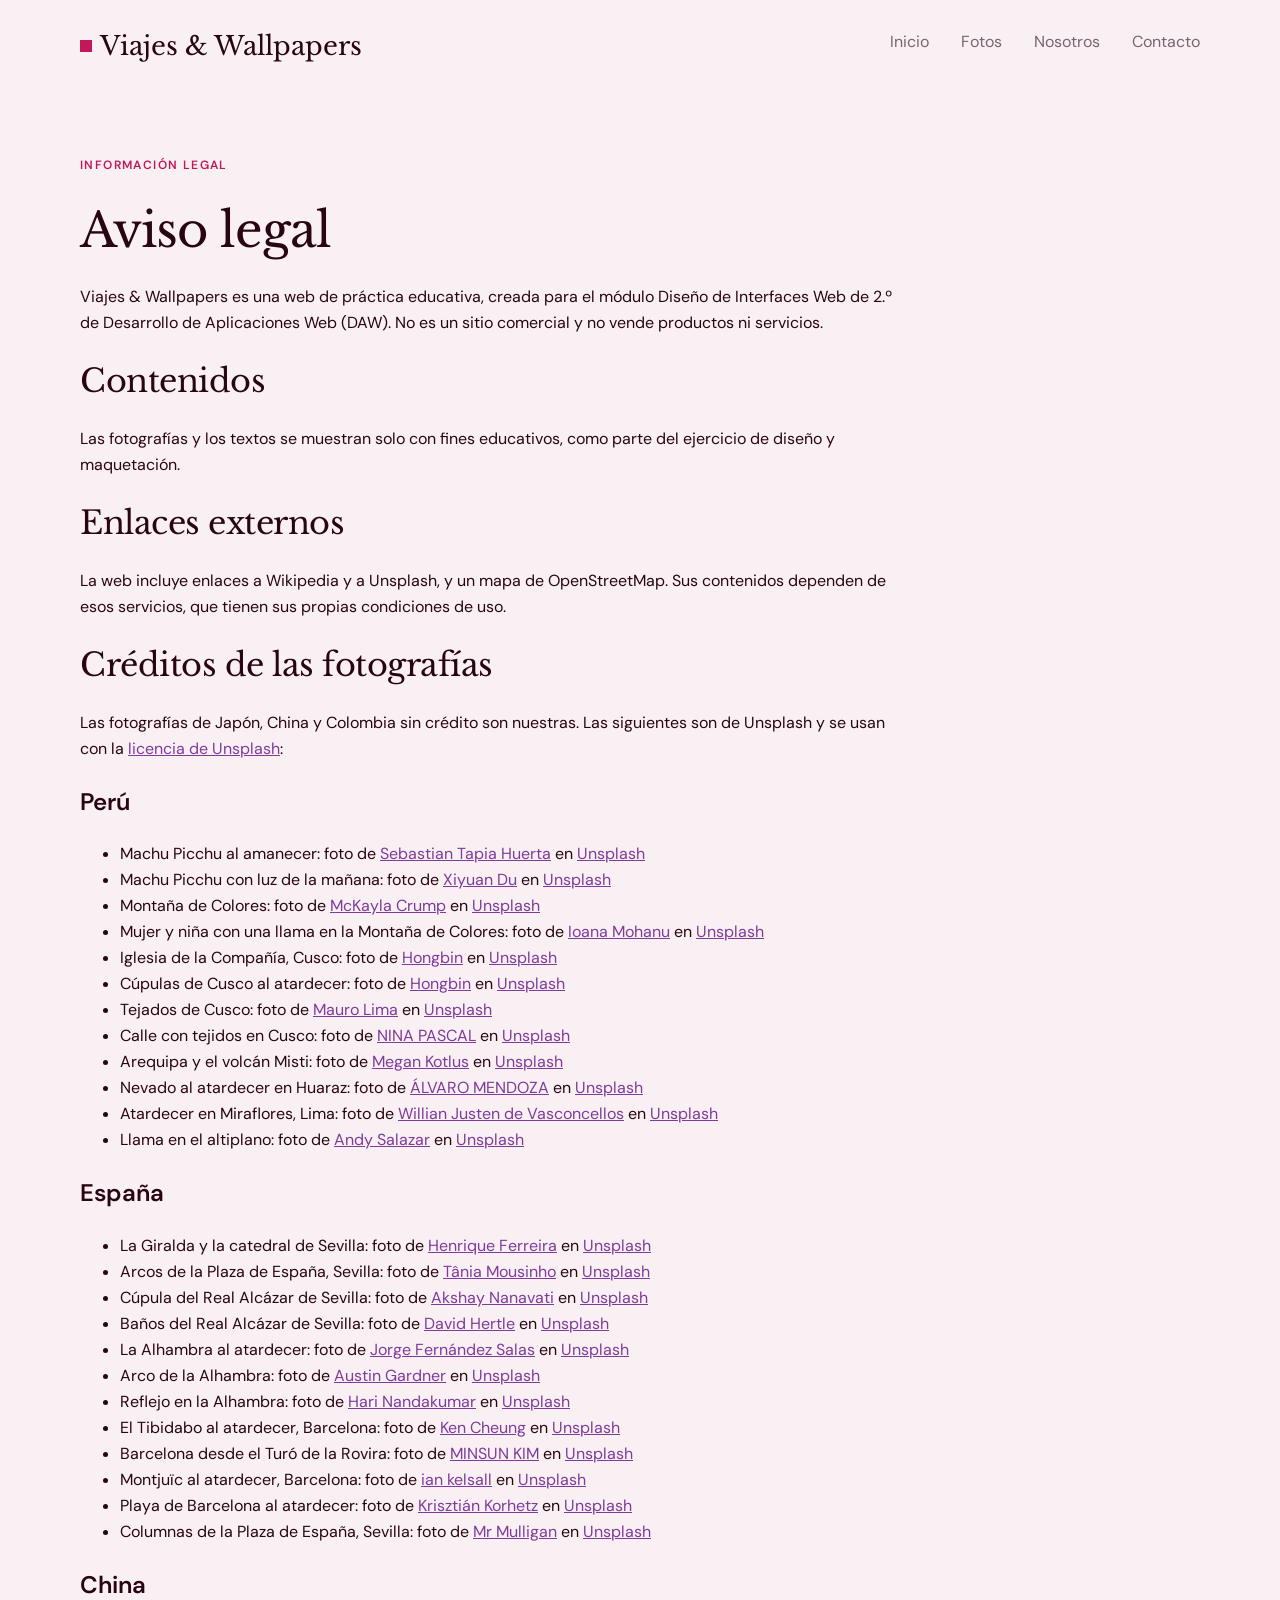
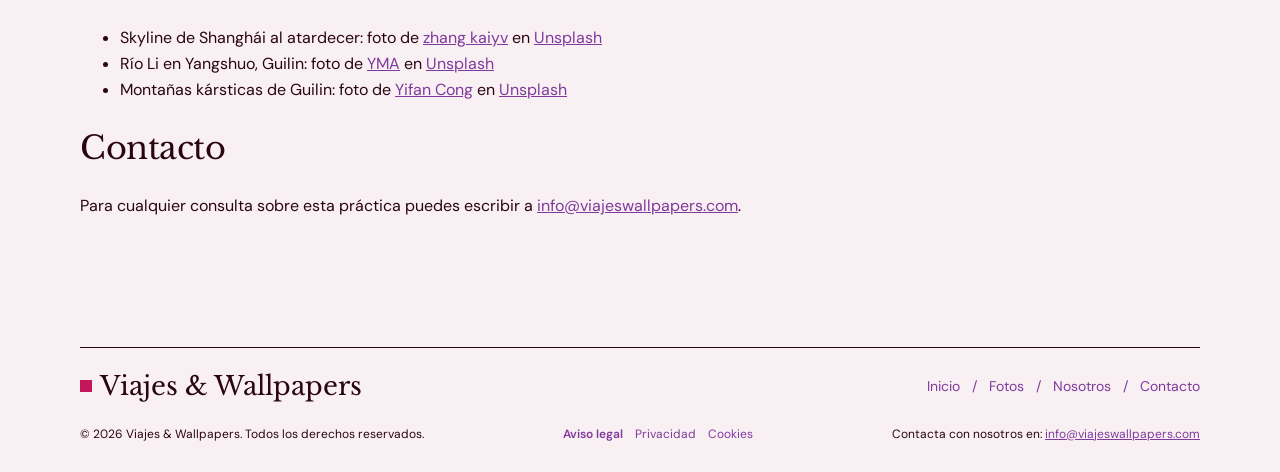
==== commit ddb82603: "Revisa los textos generales para reflejar los cinco países - Portada: la intro habla de una colecció" ====
--- a/aviso-legal.html
+++ b/aviso-legal.html
@@ -8,7 +8,7 @@
 -->
 <html lang="es">
   <head>
-    <!-- PARTE COMÚN: no tocar. Es igual en las cinco páginas; si cambia aquí, cámbiala en todas -->
+    <!-- PARTE COMÚN: no tocar. Es igual en todas las páginas; si cambia aquí, cámbiala en todas -->
     <meta charset="UTF-8" />
     <meta
       name="viewport"
@@ -17,7 +17,7 @@
     <!-- ZONA VARIABLE: título de la página. Cámbialo en cada página con el formato «Nombre - Viajes &amp; Wallpapers» -->
     <title>Aviso legal - Viajes &amp; Wallpapers</title>
 
-    <!-- PARTE COMÚN: no tocar. Es igual en las cinco páginas; si cambia aquí, cámbiala en todas -->
+    <!-- PARTE COMÚN: no tocar. Es igual en todas las páginas; si cambia aquí, cámbiala en todas -->
     <!-- Tipografías de la guía de estilo (Google Fonts): Libre Baskerville para títulos y DM Sans para texto. Los preconnect adelantan la conexión para que carguen antes -->
     <link rel="preconnect" href="https://fonts.googleapis.com" />
     <link rel="preconnect" href="https://fonts.gstatic.com" crossorigin />
@@ -31,7 +31,7 @@
   </head>
 
   <body id="arriba">
-    <!-- PARTE COMÚN: no tocar. Es igual en las cinco páginas; si cambia aquí, cámbiala en todas -->
+    <!-- PARTE COMÚN: no tocar. Es igual en todas las páginas; si cambia aquí, cámbiala en todas -->
     <!-- CABECERA (área «cabecera» del grid del body): marca que enlaza a la portada -->
     <header class="cabecera">
       <a class="marca" href="index.html">
@@ -72,7 +72,8 @@
 
         <h2>Enlaces externos</h2>
         <p>
-          La web incluye un enlace a Wikipedia y un mapa de OpenStreetMap. Sus
+          La web incluye enlaces a Wikipedia y a Unsplash, y un mapa de
+          OpenStreetMap. Sus
           contenidos dependen de esos servicios, que tienen sus propias
           condiciones de uso.
         </p>
@@ -240,7 +241,7 @@
       </section>
     </main>
 
-    <!-- PARTE COMÚN: no tocar. Es igual en las cinco páginas; si cambia aquí, cámbiala en todas -->
+    <!-- PARTE COMÚN: no tocar. Es igual en todas las páginas; si cambia aquí, cámbiala en todas -->
     <!-- PIE (área «pie» del grid): igual en todas las páginas, paso 8 del enunciado, con los enlaces legales -->
     <footer class="pie">
       <div class="pie__fila">
--- a/css/estilos.css
+++ b/css/estilos.css
@@ -2,7 +2,7 @@
    VIAJES & WALLPAPERS · estilos.css
    Práctica UT1 · Diseño de Interfaces Web · 2.º DAW · IES Juan de la Cierva
 
-   Una sola hoja de estilos para las cinco páginas. Todos los colores,
+   Una sola hoja de estilos para todas las páginas. Todos los colores,
    fuentes, tamaños y espacios salen de las variables del :root
    (la guía de estilo de Figma), así que se cambian en un único sitio.
 
@@ -61,7 +61,7 @@
     --tamano-h1: 48px;
     --tamano-h2: 32px;
     --tamano-h3: 24px;
-    --tamano-cifra: 40px;              /* Números 01, 02, 03 de las galerías */
+    --tamano-cifra: 40px;              /* Números 01 a 05 de las galerías */
     --tamano-marca: 26px;              /* «Viajes & Wallpapers» */
     --tamano-texto: 16px;              /* Texto base */
     --tamano-pequeno: 14px;            /* Pies de foto, pie de página, índice */
@@ -916,7 +916,7 @@
 /* ==========================================================================
    13. PÁGINA FOTOS: CUADRÍCULA DE FOTOS
    Componente «Foto 01» de Figma convertido en la clase .foto. La cuadrícula
-   usa auto-fill para mantener las columnas aunque haya pocas fotos (Japón).
+   usa auto-fill para mantener las columnas aunque una galería tenga pocas fotos.
    ========================================================================== */
 .galeria {
     display: grid;
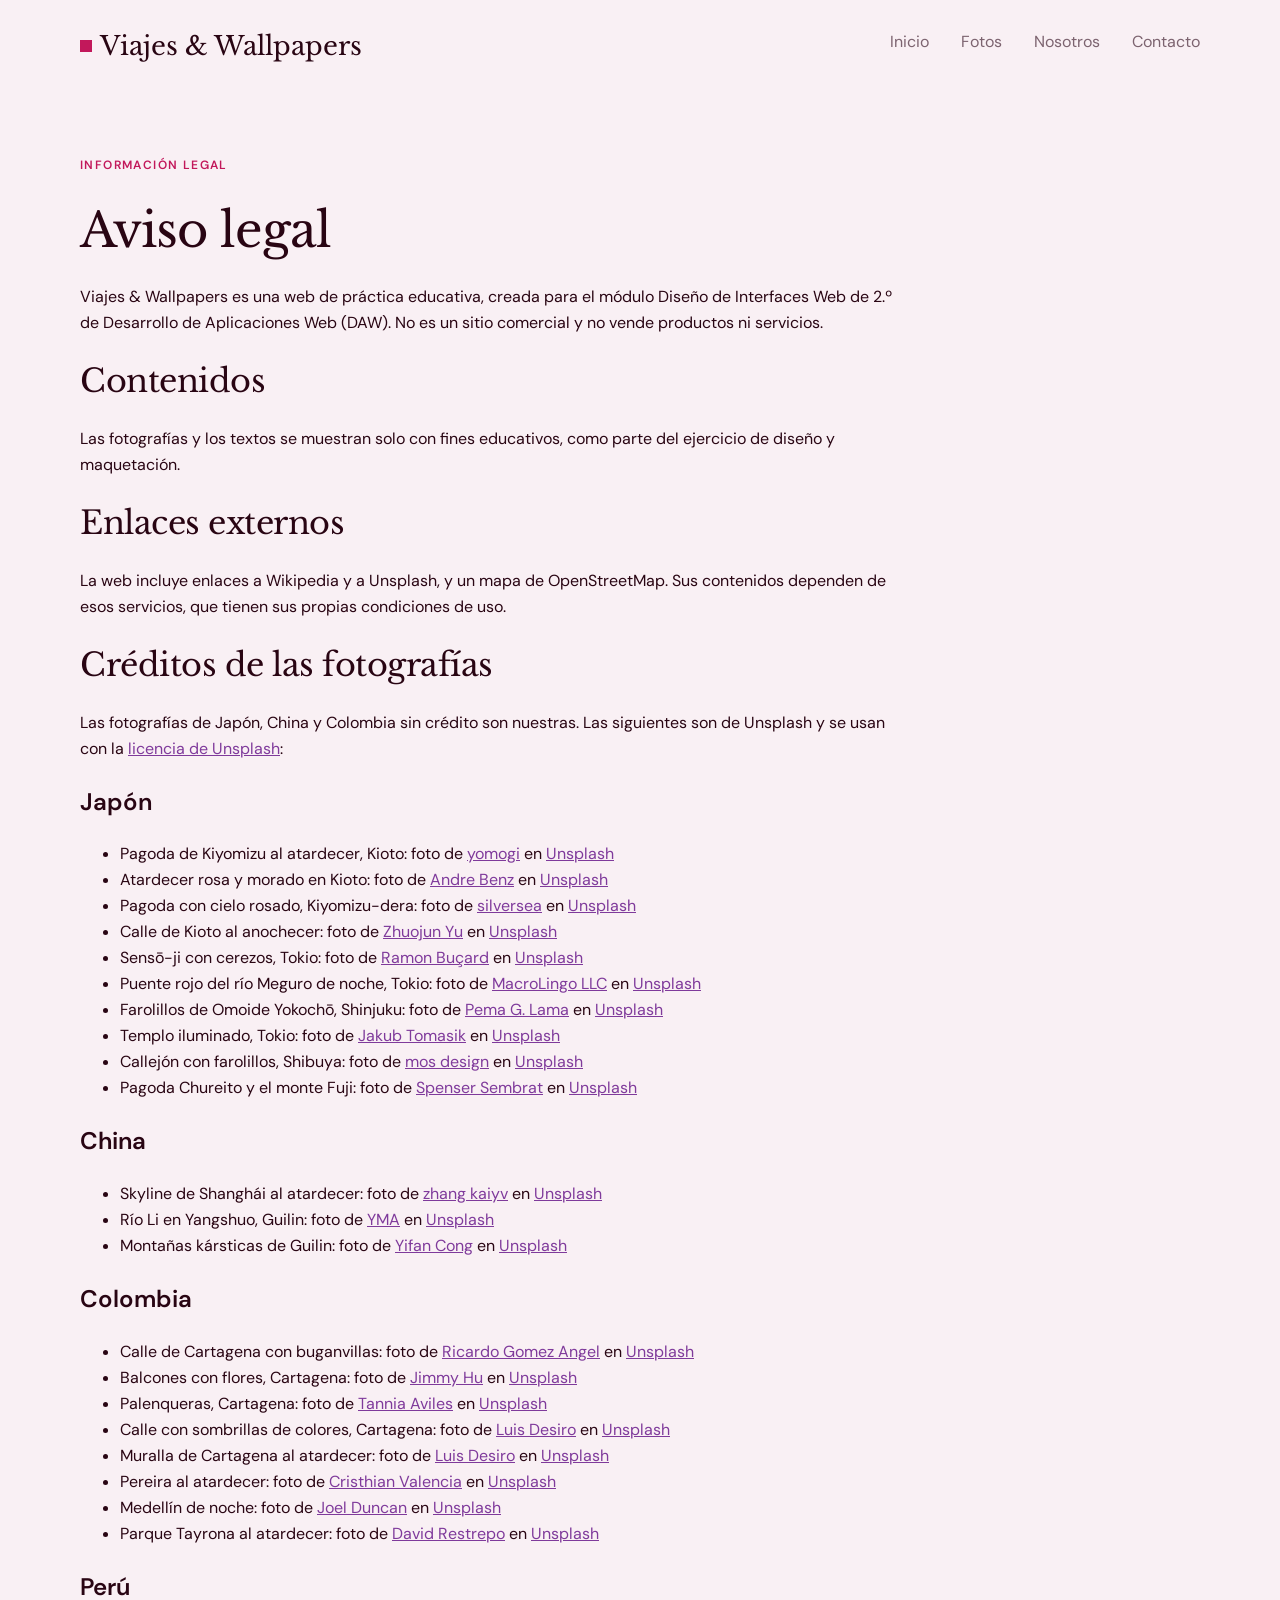
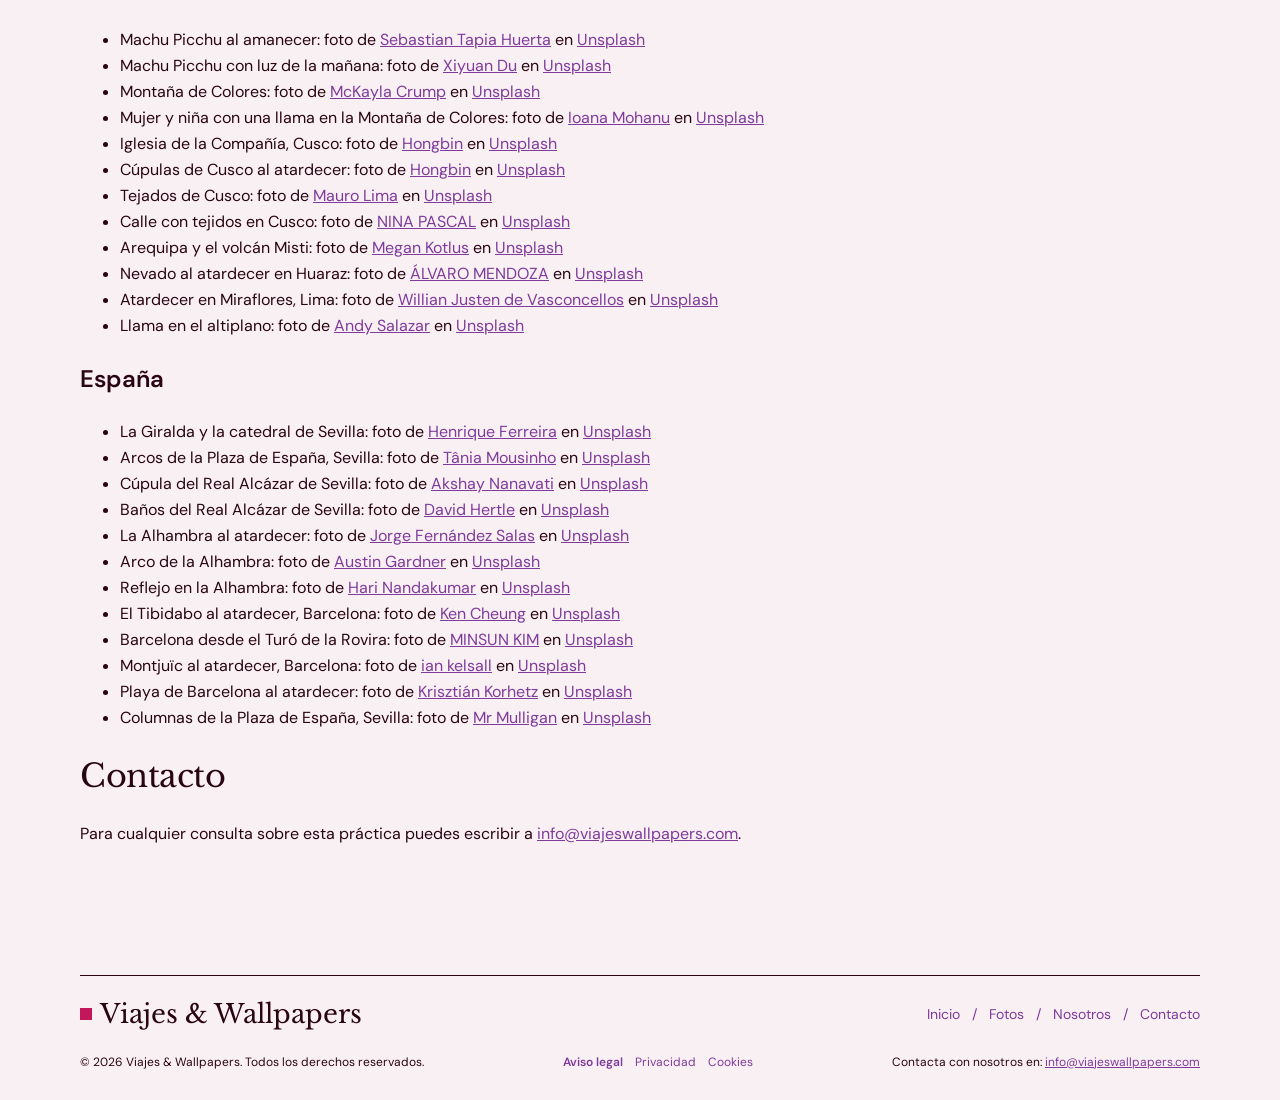
==== commit 98f920fa: "Completa los créditos de las fotografías de Unsplash - Añade al aviso legal los créditos de Japón (1" ====
--- a/aviso-legal.html
+++ b/aviso-legal.html
@@ -86,6 +86,123 @@
           <a href="https://unsplash.com/license">licencia de Unsplash</a>:
         </p>
 
+        <h3>Japón</h3>
+        <ul>
+          <li>
+            Pagoda de Kiyomizu al atardecer, Kioto: foto de
+            <a href="https://unsplash.com/@yomogi_86?utm_source=viajes_wallpapers&amp;utm_medium=referral">yomogi</a>
+            en <a href="https://unsplash.com/photos/a-group-of-people-standing-in-front-of-a-building-fNSmm92MMs4?utm_source=viajes_wallpapers&amp;utm_medium=referral">Unsplash</a>
+          </li>
+          <li>
+            Atardecer rosa y morado en Kioto: foto de
+            <a href="https://unsplash.com/@trapnation?utm_source=viajes_wallpapers&amp;utm_medium=referral">Andre Benz</a>
+            en <a href="https://unsplash.com/photos/gray-roofed-temple-surrounded-with-trees-axQXVkrUASg?utm_source=viajes_wallpapers&amp;utm_medium=referral">Unsplash</a>
+          </li>
+          <li>
+            Pagoda con cielo rosado, Kiyomizu-dera: foto de
+            <a href="https://unsplash.com/@silversea?utm_source=viajes_wallpapers&amp;utm_medium=referral">silversea</a>
+            en <a href="https://unsplash.com/photos/a-tall-building-sitting-on-top-of-a-lush-green-hillside-0_BaOMDIIkI?utm_source=viajes_wallpapers&amp;utm_medium=referral">Unsplash</a>
+          </li>
+          <li>
+            Calle de Kioto al anochecer: foto de
+            <a href="https://unsplash.com/@heebase?utm_source=viajes_wallpapers&amp;utm_medium=referral">Zhuojun Yu</a>
+            en <a href="https://unsplash.com/photos/a-car-driving-down-a-street-next-to-tall-buildings-slh5jopdM4g?utm_source=viajes_wallpapers&amp;utm_medium=referral">Unsplash</a>
+          </li>
+          <li>
+            Sensō-ji con cerezos, Tokio: foto de
+            <a href="https://unsplash.com/@ramonbucard?utm_source=viajes_wallpapers&amp;utm_medium=referral">Ramon Buçard</a>
+            en <a href="https://unsplash.com/photos/a-japanese-temple-bustling-with-activity-and-cherry-blossoms-4Sr74udypAY?utm_source=viajes_wallpapers&amp;utm_medium=referral">Unsplash</a>
+          </li>
+          <li>
+            Puente rojo del río Meguro de noche, Tokio: foto de
+            <a href="https://unsplash.com/@macrolingo?utm_source=viajes_wallpapers&amp;utm_medium=referral">MacroLingo LLC</a>
+            en <a href="https://unsplash.com/photos/people-on-a-red-bridge-under-cherry-blossoms-at-night-iSC-TMwElw8?utm_source=viajes_wallpapers&amp;utm_medium=referral">Unsplash</a>
+          </li>
+          <li>
+            Farolillos de Omoide Yokochō, Shinjuku: foto de
+            <a href="https://unsplash.com/@peemaglama?utm_source=viajes_wallpapers&amp;utm_medium=referral">Pema G. Lama</a>
+            en <a href="https://unsplash.com/photos/red-lanterns-in-shinjuku-city-alley-6cfK0SEtpbY?utm_source=viajes_wallpapers&amp;utm_medium=referral">Unsplash</a>
+          </li>
+          <li>
+            Templo iluminado, Tokio: foto de
+            <a href="https://unsplash.com/@jakubeq?utm_source=viajes_wallpapers&amp;utm_medium=referral">Jakub Tomasik</a>
+            en <a href="https://unsplash.com/photos/japanese-temple-illuminated-with-lanterns-at-night-GRJ4CUSNhR4?utm_source=viajes_wallpapers&amp;utm_medium=referral">Unsplash</a>
+          </li>
+          <li>
+            Callejón con farolillos, Shibuya: foto de
+            <a href="https://unsplash.com/@mosdesign?utm_source=viajes_wallpapers&amp;utm_medium=referral">mos design</a>
+            en <a href="https://unsplash.com/photos/a-narrow-alley-with-lanterns-hanging-from-the-ceiling-wGoO-KqFmDM?utm_source=viajes_wallpapers&amp;utm_medium=referral">Unsplash</a>
+          </li>
+          <li>
+            Pagoda Chureito y el monte Fuji: foto de
+            <a href="https://unsplash.com/@spensersembrat?utm_source=viajes_wallpapers&amp;utm_medium=referral">Spenser Sembrat</a>
+            en <a href="https://unsplash.com/photos/a-pagoda-with-a-mountain-in-the-background-vlUceP_3T6I?utm_source=viajes_wallpapers&amp;utm_medium=referral">Unsplash</a>
+          </li>
+        </ul>
+
+        <h3>China</h3>
+        <ul>
+          <li>
+            Skyline de Shanghái al atardecer: foto de
+            <a href="https://unsplash.com/@zhangkaiyv?utm_source=viajes_wallpapers&amp;utm_medium=referral">zhang kaiyv</a>
+            en <a href="https://unsplash.com/photos/cn-tower-toronto-canada-PoV-nZLoupM?utm_source=viajes_wallpapers&amp;utm_medium=referral">Unsplash</a>
+          </li>
+          <li>
+            Río Li en Yangshuo, Guilin: foto de
+            <a href="https://unsplash.com/@anhsy?utm_source=viajes_wallpapers&amp;utm_medium=referral">YMA</a>
+            en <a href="https://unsplash.com/photos/a-bunch-of-boats-that-are-sitting-in-the-water-m1l8kJOVYoo?utm_source=viajes_wallpapers&amp;utm_medium=referral">Unsplash</a>
+          </li>
+          <li>
+            Montañas kársticas de Guilin: foto de
+            <a href="https://unsplash.com/@congyf?utm_source=viajes_wallpapers&amp;utm_medium=referral">Yifan Cong</a>
+            en <a href="https://unsplash.com/photos/karst-mountains-in-golden-hour-light-PR8kWkmqpOo?utm_source=viajes_wallpapers&amp;utm_medium=referral">Unsplash</a>
+          </li>
+        </ul>
+
+        <h3>Colombia</h3>
+        <ul>
+          <li>
+            Calle de Cartagena con buganvillas: foto de
+            <a href="https://unsplash.com/@rgaleriacom?utm_source=viajes_wallpapers&amp;utm_medium=referral">Ricardo Gomez Angel</a>
+            en <a href="https://unsplash.com/photos/multicolored-houses-L6T_6Rp2iEk?utm_source=viajes_wallpapers&amp;utm_medium=referral">Unsplash</a>
+          </li>
+          <li>
+            Balcones con flores, Cartagena: foto de
+            <a href="https://unsplash.com/@woomantsing?utm_source=viajes_wallpapers&amp;utm_medium=referral">Jimmy Hu</a>
+            en <a href="https://unsplash.com/photos/a-row-of-colorful-buildings-with-flowers-growing-on-the-balconies-u1KDpj425VM?utm_source=viajes_wallpapers&amp;utm_medium=referral">Unsplash</a>
+          </li>
+          <li>
+            Palenqueras, Cartagena: foto de
+            <a href="https://unsplash.com/@tanniaaviles?utm_source=viajes_wallpapers&amp;utm_medium=referral">Tannia Aviles</a>
+            en <a href="https://unsplash.com/photos/a-group-of-women-in-colorful-dresses-standing-next-to-each-other-W4_dXeeNAXw?utm_source=viajes_wallpapers&amp;utm_medium=referral">Unsplash</a>
+          </li>
+          <li>
+            Calle con sombrillas de colores, Cartagena: foto de
+            <a href="https://unsplash.com/@luisdesiro?utm_source=viajes_wallpapers&amp;utm_medium=referral">Luis Desiro</a>
+            en <a href="https://unsplash.com/photos/a-group-of-colorful-umbrellas-swing-from-a-building-rRHD5-FXt9g?utm_source=viajes_wallpapers&amp;utm_medium=referral">Unsplash</a>
+          </li>
+          <li>
+            Muralla de Cartagena al atardecer: foto de
+            <a href="https://unsplash.com/@luisdesiro?utm_source=viajes_wallpapers&amp;utm_medium=referral">Luis Desiro</a>
+            en <a href="https://unsplash.com/photos/a-stone-wall-with-a-city-in-the-background-sVui3lJZCJE?utm_source=viajes_wallpapers&amp;utm_medium=referral">Unsplash</a>
+          </li>
+          <li>
+            Pereira al atardecer: foto de
+            <a href="https://unsplash.com/@vlycser?utm_source=viajes_wallpapers&amp;utm_medium=referral">Cristhian Valencia</a>
+            en <a href="https://unsplash.com/photos/white-and-brown-concrete-building-during-daytime-bF5Lj0xB6D4?utm_source=viajes_wallpapers&amp;utm_medium=referral">Unsplash</a>
+          </li>
+          <li>
+            Medellín de noche: foto de
+            <a href="https://unsplash.com/@joelduncan?utm_source=viajes_wallpapers&amp;utm_medium=referral">Joel Duncan</a>
+            en <a href="https://unsplash.com/photos/city-buildings-during-sunset-Iqa-WlbNjqs?utm_source=viajes_wallpapers&amp;utm_medium=referral">Unsplash</a>
+          </li>
+          <li>
+            Parque Tayrona al atardecer: foto de
+            <a href="https://unsplash.com/@davidremu_?utm_source=viajes_wallpapers&amp;utm_medium=referral">David Restrepo</a>
+            en <a href="https://unsplash.com/photos/silhouette-of-people-standing-near-brown-wooden-gazebo-during-sunset-dMS50KQzFVc?utm_source=viajes_wallpapers&amp;utm_medium=referral">Unsplash</a>
+          </li>
+        </ul>
+
         <h3>Perú</h3>
         <ul>
           <li>
@@ -211,25 +328,6 @@
             Columnas de la Plaza de España, Sevilla: foto de
             <a href="https://unsplash.com/@theonephoto?utm_source=viajes_wallpapers&amp;utm_medium=referral">Mr Mulligan</a>
             en <a href="https://unsplash.com/photos/a-large-building-with-columns-and-a-clock-tower-cgkFtkpifrA?utm_source=viajes_wallpapers&amp;utm_medium=referral">Unsplash</a>
-          </li>
-        </ul>
-
-        <h3>China</h3>
-        <ul>
-          <li>
-            Skyline de Shanghái al atardecer: foto de
-            <a href="https://unsplash.com/@zhangkaiyv?utm_source=viajes_wallpapers&amp;utm_medium=referral">zhang kaiyv</a>
-            en <a href="https://unsplash.com/photos/cn-tower-toronto-canada-PoV-nZLoupM?utm_source=viajes_wallpapers&amp;utm_medium=referral">Unsplash</a>
-          </li>
-          <li>
-            Río Li en Yangshuo, Guilin: foto de
-            <a href="https://unsplash.com/@anhsy?utm_source=viajes_wallpapers&amp;utm_medium=referral">YMA</a>
-            en <a href="https://unsplash.com/photos/a-bunch-of-boats-that-are-sitting-in-the-water-m1l8kJOVYoo?utm_source=viajes_wallpapers&amp;utm_medium=referral">Unsplash</a>
-          </li>
-          <li>
-            Montañas kársticas de Guilin: foto de
-            <a href="https://unsplash.com/@congyf?utm_source=viajes_wallpapers&amp;utm_medium=referral">Yifan Cong</a>
-            en <a href="https://unsplash.com/photos/karst-mountains-in-golden-hour-light-PR8kWkmqpOo?utm_source=viajes_wallpapers&amp;utm_medium=referral">Unsplash</a>
           </li>
         </ul>
 
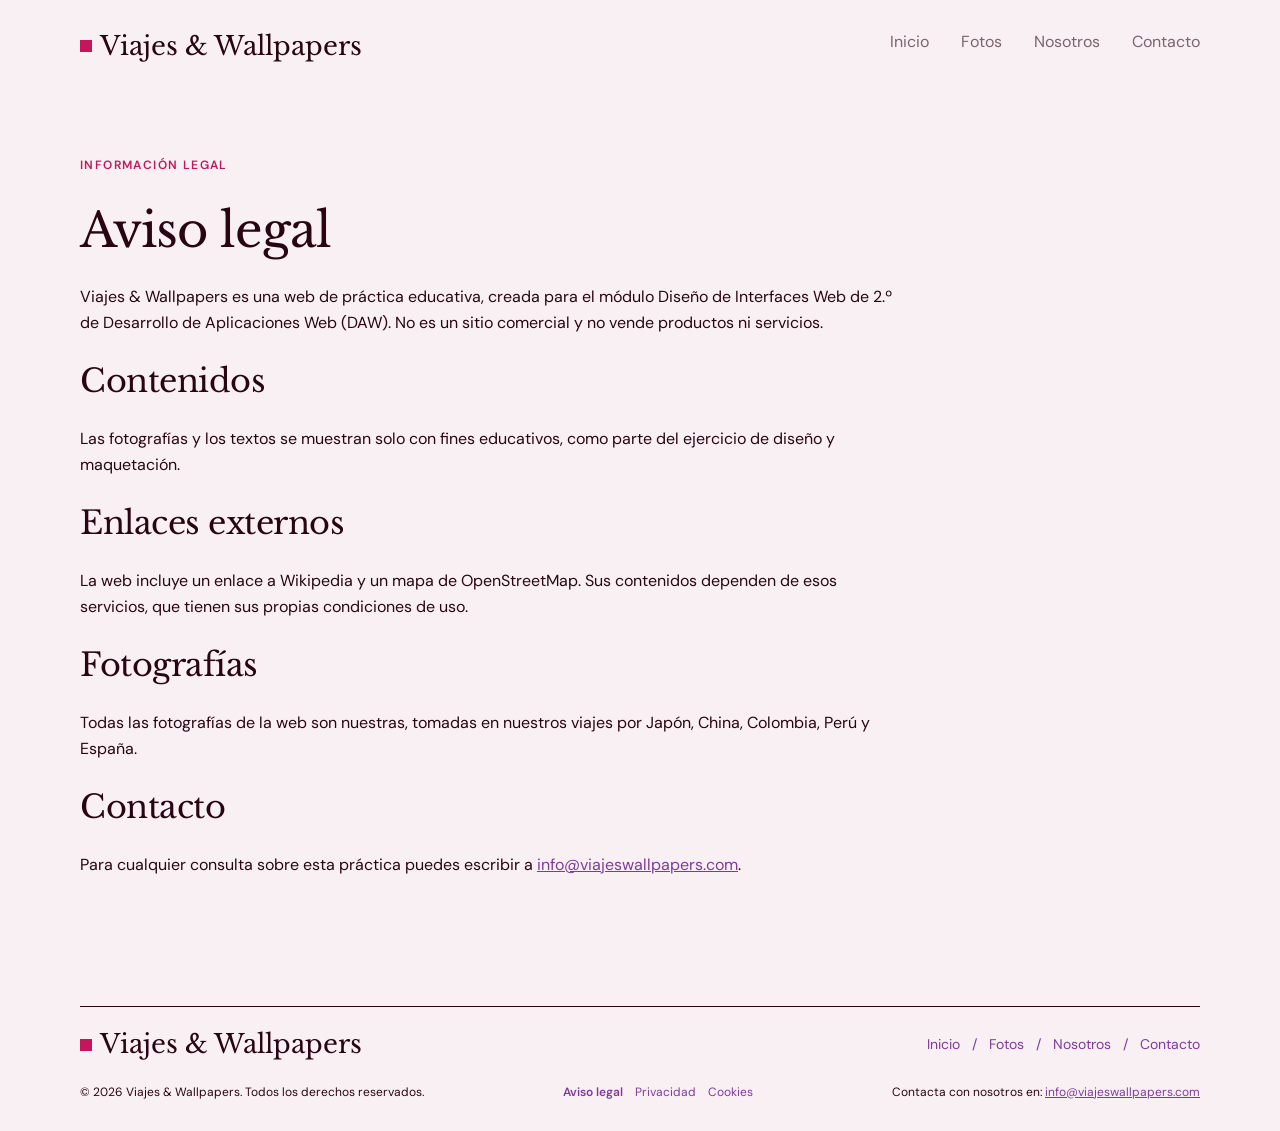
==== commit 180b2ebd: "Añade a Julinho Ghair al equipo y lleva los créditos al README La web presenta todas las fotografías" ====
--- a/aviso-legal.html
+++ b/aviso-legal.html
@@ -2,37 +2,36 @@
 <!--
   Viajes &amp; Wallpapers · Aviso legal (aviso-legal.html)
   Práctica UT1 · Diseño de Interfaces Web · 2.º DAW · IES Juan de la Cierva
-  Página creada a partir de plantilla.html (paso 8 del enunciado): se copia la plantilla,
-  se cambia el title y se escribe el contenido en la zona variable.
-  Estructura con Grid en el body y componentes con Flexbox; estilos en css/estilos.css.
+  Creada a partir de plantilla.html (paso 8): solo cambian el title y el contenido del main.
+  Estilos en css/estilos.css.
 -->
 <html lang="es">
   <head>
-    <!-- PARTE COMÚN: no tocar. Es igual en todas las páginas; si cambia aquí, cámbiala en todas -->
+    <!-- ===== PARTE COMÚN: no tocar ===== -->
     <meta charset="UTF-8" />
     <meta
       name="viewport"
       content="width=device-width, initial-scale=1" />
 
-    <!-- ZONA VARIABLE: título de la página. Cámbialo en cada página con el formato «Nombre - Viajes &amp; Wallpapers» -->
+    <!-- ===== ZONA VARIABLE: el título, con el formato «Nombre - Viajes &amp; Wallpapers» ===== -->
     <title>Aviso legal - Viajes &amp; Wallpapers</title>
 
-    <!-- PARTE COMÚN: no tocar. Es igual en todas las páginas; si cambia aquí, cámbiala en todas -->
-    <!-- Tipografías de la guía de estilo (Google Fonts): Libre Baskerville para títulos y DM Sans para texto. Los preconnect adelantan la conexión para que carguen antes -->
+    <!-- ===== PARTE COMÚN: no tocar ===== -->
+    <!-- Tipografías de nuestra guía de estilo (paso 2): Libre Baskerville para títulos y DM Sans para texto, desde Google Fonts. Este enlace va antes de estilos.css y los preconnect adelantan la conexión. Si cambiáis de fuente, cambiad este enlace en todas las páginas y las variables de fuente del CSS -->
     <link rel="preconnect" href="https://fonts.googleapis.com" />
     <link rel="preconnect" href="https://fonts.gstatic.com" crossorigin />
     <link
       rel="stylesheet"
       href="https://fonts.googleapis.com/css2?family=DM+Sans:ital,wght@0,400;0,600;0,700;1,400&amp;family=Libre+Baskerville:ital,wght@0,400;0,700;1,400&amp;display=swap" />
-    <!-- Una sola hoja de estilos externa para toda la web (nada de CSS en línea) -->
+    <!-- Hoja de estilos única de la web (paso 1). Todo el estilo va en css/estilos.css: no uséis style= ni bloques style -->
     <link rel="stylesheet" href="css/estilos.css" />
-    <!-- Favicon: el cuadrado primario de la marca (símbolo de Figma) -->
+    <!-- Icono de la pestaña: el cuadrado de nuestra marca -->
     <link rel="icon" href="img/icono/favicon.svg" type="image/svg+xml" />
   </head>
 
   <body id="arriba">
-    <!-- PARTE COMÚN: no tocar. Es igual en todas las páginas; si cambia aquí, cámbiala en todas -->
-    <!-- CABECERA (área «cabecera» del grid del body): marca que enlaza a la portada -->
+    <!-- ===== PARTE COMÚN: no tocar ===== -->
+    <!-- CABECERA: zona «cabecera» del grid del body (paso 3). La marca enlaza siempre a la portada -->
     <header class="cabecera">
       <a class="marca" href="index.html">
         <span class="marca__simbolo"></span>
@@ -40,8 +39,8 @@
       </a>
     </header>
 
-    <!-- MENÚ (área «menu» del grid): nav con ul en Flexbox, paso 2 del enunciado. aria-current="page" indica la página actual a los lectores de pantalla -->
-    <!-- Uso: en cada página, añade aria-current="page" al enlace de esa página -->
+    <!-- MENÚ (paso 4): zona «menu» del grid, con display: flex en el ul. aria-current="page" va en el enlace de la página en la que estamos y es lo que la marca como activa. Si añadís una página al menú, añadid su li en todas las páginas y en plantilla.html -->
+    <!-- Las páginas legales no están en el menú: aquí ningún enlace lleva aria-current, la página se marca en el pie -->
     <nav class="menu" aria-label="Menú principal">
       <ul>
         <li><a href="index.html">Inicio</a></li>
@@ -51,9 +50,9 @@
       </ul>
     </nav>
 
-    <!-- CONTENIDO PRINCIPAL (área «principal» del grid): un solo main y un solo h1 por página -->
+    <!-- CONTENIDO PRINCIPAL: zona «principal» del grid. Un solo main y un solo h1 por página, con los títulos en orden (h1, h2, h3) sin saltar niveles -->
     <main class="principal">
-      <!-- ZONA VARIABLE: contenido propio de cada página. Pon aquí sus secciones, con un solo h1 -->
+      <!-- ===== ZONA VARIABLE: el contenido de la página, con un solo h1 ===== -->
       <section class="seccion seccion--lectura">
         <p class="antetitulo">Información legal</p>
         <h1>Aviso legal</h1>
@@ -72,264 +71,17 @@
 
         <h2>Enlaces externos</h2>
         <p>
-          La web incluye enlaces a Wikipedia y a Unsplash, y un mapa de
-          OpenStreetMap. Sus
+          La web incluye un enlace a Wikipedia y un mapa de OpenStreetMap. Sus
           contenidos dependen de esos servicios, que tienen sus propias
           condiciones de uso.
         </p>
 
-        <!-- CRÉDITOS DE LAS FOTOGRAFÍAS: autor y enlace de cada foto de Unsplash (licencia de Unsplash), como piden sus directrices -->
-        <h2>Créditos de las fotografías</h2>
+        <!-- FOTOGRAFÍAS: la web presenta todas las fotos como nuestras. Los créditos de las que no lo son (autor, enlace y licencia) están en el README.md: si añadís una foto que no sea nuestra, apuntadla allí -->
+        <h2>Fotografías</h2>
         <p>
-          Las fotografías de Japón, China y Colombia sin crédito son nuestras.
-          Las siguientes son de Unsplash y se usan con la
-          <a href="https://unsplash.com/license">licencia de Unsplash</a>:
+          Todas las fotografías de la web son nuestras, tomadas en nuestros
+          viajes por Japón, China, Colombia, Perú y España.
         </p>
-
-        <h3>Japón</h3>
-        <ul>
-          <li>
-            Pagoda de Kiyomizu al atardecer, Kioto: foto de
-            <a href="https://unsplash.com/@yomogi_86?utm_source=viajes_wallpapers&amp;utm_medium=referral">yomogi</a>
-            en <a href="https://unsplash.com/photos/a-group-of-people-standing-in-front-of-a-building-fNSmm92MMs4?utm_source=viajes_wallpapers&amp;utm_medium=referral">Unsplash</a>
-          </li>
-          <li>
-            Atardecer rosa y morado en Kioto: foto de
-            <a href="https://unsplash.com/@trapnation?utm_source=viajes_wallpapers&amp;utm_medium=referral">Andre Benz</a>
-            en <a href="https://unsplash.com/photos/gray-roofed-temple-surrounded-with-trees-axQXVkrUASg?utm_source=viajes_wallpapers&amp;utm_medium=referral">Unsplash</a>
-          </li>
-          <li>
-            Pagoda con cielo rosado, Kiyomizu-dera: foto de
-            <a href="https://unsplash.com/@silversea?utm_source=viajes_wallpapers&amp;utm_medium=referral">silversea</a>
-            en <a href="https://unsplash.com/photos/a-tall-building-sitting-on-top-of-a-lush-green-hillside-0_BaOMDIIkI?utm_source=viajes_wallpapers&amp;utm_medium=referral">Unsplash</a>
-          </li>
-          <li>
-            Calle de Kioto al anochecer: foto de
-            <a href="https://unsplash.com/@heebase?utm_source=viajes_wallpapers&amp;utm_medium=referral">Zhuojun Yu</a>
-            en <a href="https://unsplash.com/photos/a-car-driving-down-a-street-next-to-tall-buildings-slh5jopdM4g?utm_source=viajes_wallpapers&amp;utm_medium=referral">Unsplash</a>
-          </li>
-          <li>
-            Sensō-ji con cerezos, Tokio: foto de
-            <a href="https://unsplash.com/@ramonbucard?utm_source=viajes_wallpapers&amp;utm_medium=referral">Ramon Buçard</a>
-            en <a href="https://unsplash.com/photos/a-japanese-temple-bustling-with-activity-and-cherry-blossoms-4Sr74udypAY?utm_source=viajes_wallpapers&amp;utm_medium=referral">Unsplash</a>
-          </li>
-          <li>
-            Puente rojo del río Meguro de noche, Tokio: foto de
-            <a href="https://unsplash.com/@macrolingo?utm_source=viajes_wallpapers&amp;utm_medium=referral">MacroLingo LLC</a>
-            en <a href="https://unsplash.com/photos/people-on-a-red-bridge-under-cherry-blossoms-at-night-iSC-TMwElw8?utm_source=viajes_wallpapers&amp;utm_medium=referral">Unsplash</a>
-          </li>
-          <li>
-            Farolillos de Omoide Yokochō, Shinjuku: foto de
-            <a href="https://unsplash.com/@peemaglama?utm_source=viajes_wallpapers&amp;utm_medium=referral">Pema G. Lama</a>
-            en <a href="https://unsplash.com/photos/red-lanterns-in-shinjuku-city-alley-6cfK0SEtpbY?utm_source=viajes_wallpapers&amp;utm_medium=referral">Unsplash</a>
-          </li>
-          <li>
-            Templo iluminado, Tokio: foto de
-            <a href="https://unsplash.com/@jakubeq?utm_source=viajes_wallpapers&amp;utm_medium=referral">Jakub Tomasik</a>
-            en <a href="https://unsplash.com/photos/japanese-temple-illuminated-with-lanterns-at-night-GRJ4CUSNhR4?utm_source=viajes_wallpapers&amp;utm_medium=referral">Unsplash</a>
-          </li>
-          <li>
-            Callejón con farolillos, Shibuya: foto de
-            <a href="https://unsplash.com/@mosdesign?utm_source=viajes_wallpapers&amp;utm_medium=referral">mos design</a>
-            en <a href="https://unsplash.com/photos/a-narrow-alley-with-lanterns-hanging-from-the-ceiling-wGoO-KqFmDM?utm_source=viajes_wallpapers&amp;utm_medium=referral">Unsplash</a>
-          </li>
-          <li>
-            Pagoda Chureito y el monte Fuji: foto de
-            <a href="https://unsplash.com/@spensersembrat?utm_source=viajes_wallpapers&amp;utm_medium=referral">Spenser Sembrat</a>
-            en <a href="https://unsplash.com/photos/a-pagoda-with-a-mountain-in-the-background-vlUceP_3T6I?utm_source=viajes_wallpapers&amp;utm_medium=referral">Unsplash</a>
-          </li>
-        </ul>
-
-        <h3>China</h3>
-        <ul>
-          <li>
-            Skyline de Shanghái al atardecer: foto de
-            <a href="https://unsplash.com/@zhangkaiyv?utm_source=viajes_wallpapers&amp;utm_medium=referral">zhang kaiyv</a>
-            en <a href="https://unsplash.com/photos/cn-tower-toronto-canada-PoV-nZLoupM?utm_source=viajes_wallpapers&amp;utm_medium=referral">Unsplash</a>
-          </li>
-          <li>
-            Río Li en Yangshuo, Guilin: foto de
-            <a href="https://unsplash.com/@anhsy?utm_source=viajes_wallpapers&amp;utm_medium=referral">YMA</a>
-            en <a href="https://unsplash.com/photos/a-bunch-of-boats-that-are-sitting-in-the-water-m1l8kJOVYoo?utm_source=viajes_wallpapers&amp;utm_medium=referral">Unsplash</a>
-          </li>
-          <li>
-            Montañas kársticas de Guilin: foto de
-            <a href="https://unsplash.com/@congyf?utm_source=viajes_wallpapers&amp;utm_medium=referral">Yifan Cong</a>
-            en <a href="https://unsplash.com/photos/karst-mountains-in-golden-hour-light-PR8kWkmqpOo?utm_source=viajes_wallpapers&amp;utm_medium=referral">Unsplash</a>
-          </li>
-        </ul>
-
-        <h3>Colombia</h3>
-        <ul>
-          <li>
-            Calle de Cartagena con buganvillas: foto de
-            <a href="https://unsplash.com/@rgaleriacom?utm_source=viajes_wallpapers&amp;utm_medium=referral">Ricardo Gomez Angel</a>
-            en <a href="https://unsplash.com/photos/multicolored-houses-L6T_6Rp2iEk?utm_source=viajes_wallpapers&amp;utm_medium=referral">Unsplash</a>
-          </li>
-          <li>
-            Balcones con flores, Cartagena: foto de
-            <a href="https://unsplash.com/@woomantsing?utm_source=viajes_wallpapers&amp;utm_medium=referral">Jimmy Hu</a>
-            en <a href="https://unsplash.com/photos/a-row-of-colorful-buildings-with-flowers-growing-on-the-balconies-u1KDpj425VM?utm_source=viajes_wallpapers&amp;utm_medium=referral">Unsplash</a>
-          </li>
-          <li>
-            Palenqueras, Cartagena: foto de
-            <a href="https://unsplash.com/@tanniaaviles?utm_source=viajes_wallpapers&amp;utm_medium=referral">Tannia Aviles</a>
-            en <a href="https://unsplash.com/photos/a-group-of-women-in-colorful-dresses-standing-next-to-each-other-W4_dXeeNAXw?utm_source=viajes_wallpapers&amp;utm_medium=referral">Unsplash</a>
-          </li>
-          <li>
-            Calle con sombrillas de colores, Cartagena: foto de
-            <a href="https://unsplash.com/@luisdesiro?utm_source=viajes_wallpapers&amp;utm_medium=referral">Luis Desiro</a>
-            en <a href="https://unsplash.com/photos/a-group-of-colorful-umbrellas-swing-from-a-building-rRHD5-FXt9g?utm_source=viajes_wallpapers&amp;utm_medium=referral">Unsplash</a>
-          </li>
-          <li>
-            Muralla de Cartagena al atardecer: foto de
-            <a href="https://unsplash.com/@luisdesiro?utm_source=viajes_wallpapers&amp;utm_medium=referral">Luis Desiro</a>
-            en <a href="https://unsplash.com/photos/a-stone-wall-with-a-city-in-the-background-sVui3lJZCJE?utm_source=viajes_wallpapers&amp;utm_medium=referral">Unsplash</a>
-          </li>
-          <li>
-            Pereira al atardecer: foto de
-            <a href="https://unsplash.com/@vlycser?utm_source=viajes_wallpapers&amp;utm_medium=referral">Cristhian Valencia</a>
-            en <a href="https://unsplash.com/photos/white-and-brown-concrete-building-during-daytime-bF5Lj0xB6D4?utm_source=viajes_wallpapers&amp;utm_medium=referral">Unsplash</a>
-          </li>
-          <li>
-            Medellín de noche: foto de
-            <a href="https://unsplash.com/@joelduncan?utm_source=viajes_wallpapers&amp;utm_medium=referral">Joel Duncan</a>
-            en <a href="https://unsplash.com/photos/city-buildings-during-sunset-Iqa-WlbNjqs?utm_source=viajes_wallpapers&amp;utm_medium=referral">Unsplash</a>
-          </li>
-          <li>
-            Parque Tayrona al atardecer: foto de
-            <a href="https://unsplash.com/@davidremu_?utm_source=viajes_wallpapers&amp;utm_medium=referral">David Restrepo</a>
-            en <a href="https://unsplash.com/photos/silhouette-of-people-standing-near-brown-wooden-gazebo-during-sunset-dMS50KQzFVc?utm_source=viajes_wallpapers&amp;utm_medium=referral">Unsplash</a>
-          </li>
-        </ul>
-
-        <h3>Perú</h3>
-        <ul>
-          <li>
-            Machu Picchu al amanecer: foto de
-            <a href="https://unsplash.com/@sebastiantapiahuerta?utm_source=viajes_wallpapers&amp;utm_medium=referral">Sebastian Tapia Huerta</a>
-            en <a href="https://unsplash.com/photos/maccu-pichu-peru-5qba-p9ahTE?utm_source=viajes_wallpapers&amp;utm_medium=referral">Unsplash</a>
-          </li>
-          <li>
-            Machu Picchu con luz de la mañana: foto de
-            <a href="https://unsplash.com/@alb_7th?utm_source=viajes_wallpapers&amp;utm_medium=referral">Xiyuan Du</a>
-            en <a href="https://unsplash.com/photos/a-large-rocky-landscape-bFPwdDIQ0LQ?utm_source=viajes_wallpapers&amp;utm_medium=referral">Unsplash</a>
-          </li>
-          <li>
-            Montaña de Colores: foto de
-            <a href="https://unsplash.com/@funkmastacrump?utm_source=viajes_wallpapers&amp;utm_medium=referral">McKayla Crump</a>
-            en <a href="https://unsplash.com/photos/mountain-under-gray-clouds-hjanvZlqoB8?utm_source=viajes_wallpapers&amp;utm_medium=referral">Unsplash</a>
-          </li>
-          <li>
-            Mujer y niña con una llama en la Montaña de Colores: foto de
-            <a href="https://unsplash.com/@iua713?utm_source=viajes_wallpapers&amp;utm_medium=referral">Ioana Mohanu</a>
-            en <a href="https://unsplash.com/photos/woman-in-red-and-blue-dress-riding-brown-horse-during-daytime-VdpChUDXDT8?utm_source=viajes_wallpapers&amp;utm_medium=referral">Unsplash</a>
-          </li>
-          <li>
-            Iglesia de la Compañía, Cusco: foto de
-            <a href="https://unsplash.com/@hbsun2013?utm_source=viajes_wallpapers&amp;utm_medium=referral">Hongbin</a>
-            en <a href="https://unsplash.com/photos/a-large-building-with-a-clock-tower-on-top-of-it-lT4PjdUl70U?utm_source=viajes_wallpapers&amp;utm_medium=referral">Unsplash</a>
-          </li>
-          <li>
-            Cúpulas de Cusco al atardecer: foto de
-            <a href="https://unsplash.com/@hbsun2013?utm_source=viajes_wallpapers&amp;utm_medium=referral">Hongbin</a>
-            en <a href="https://unsplash.com/photos/a-view-of-a-city-from-the-top-of-a-hill-QDthBGlmeFE?utm_source=viajes_wallpapers&amp;utm_medium=referral">Unsplash</a>
-          </li>
-          <li>
-            Tejados de Cusco: foto de
-            <a href="https://unsplash.com/@limamauro23?utm_source=viajes_wallpapers&amp;utm_medium=referral">Mauro Lima</a>
-            en <a href="https://unsplash.com/photos/a-large-city-with-many-buildings-bz4Bu_SAmz0?utm_source=viajes_wallpapers&amp;utm_medium=referral">Unsplash</a>
-          </li>
-          <li>
-            Calle con tejidos en Cusco: foto de
-            <a href="https://unsplash.com/@nina1795?utm_source=viajes_wallpapers&amp;utm_medium=referral">NINA PASCAL</a>
-            en <a href="https://unsplash.com/photos/people-walking-on-street-during-daytime-G-ZdZQyoeWg?utm_source=viajes_wallpapers&amp;utm_medium=referral">Unsplash</a>
-          </li>
-          <li>
-            Arequipa y el volcán Misti: foto de
-            <a href="https://unsplash.com/@mkotlus07?utm_source=viajes_wallpapers&amp;utm_medium=referral">Megan Kotlus</a>
-            en <a href="https://unsplash.com/photos/white-and-brown-concrete-building-near-green-trees-and-mountain-during-daytime-XHoVvW8VkzY?utm_source=viajes_wallpapers&amp;utm_medium=referral">Unsplash</a>
-          </li>
-          <li>
-            Nevado al atardecer en Huaraz: foto de
-            <a href="https://unsplash.com/@a56?utm_source=viajes_wallpapers&amp;utm_medium=referral">ÁLVARO MENDOZA</a>
-            en <a href="https://unsplash.com/photos/snow-capped-mountains-bathed-in-sunset-light-gchDEzu3gxg?utm_source=viajes_wallpapers&amp;utm_medium=referral">Unsplash</a>
-          </li>
-          <li>
-            Atardecer en Miraflores, Lima: foto de
-            <a href="https://unsplash.com/@willianjusten?utm_source=viajes_wallpapers&amp;utm_medium=referral">Willian Justen de Vasconcellos</a>
-            en <a href="https://unsplash.com/photos/calm-sea-under-clear-blue-sky-during-sunset-YIAvaAlAqWk?utm_source=viajes_wallpapers&amp;utm_medium=referral">Unsplash</a>
-          </li>
-          <li>
-            Llama en el altiplano: foto de
-            <a href="https://unsplash.com/@andycusco?utm_source=viajes_wallpapers&amp;utm_medium=referral">Andy Salazar</a>
-            en <a href="https://unsplash.com/photos/a-couple-of-llamas-standing-on-top-of-a-mountain-tnJg18m9mag?utm_source=viajes_wallpapers&amp;utm_medium=referral">Unsplash</a>
-          </li>
-        </ul>
-
-        <h3>España</h3>
-        <ul>
-          <li>
-            La Giralda y la catedral de Sevilla: foto de
-            <a href="https://unsplash.com/@rickpsd?utm_source=viajes_wallpapers&amp;utm_medium=referral">Henrique Ferreira</a>
-            en <a href="https://unsplash.com/photos/seville-cathedral-and-giralda-in-seville-62QRdDoe44M?utm_source=viajes_wallpapers&amp;utm_medium=referral">Unsplash</a>
-          </li>
-          <li>
-            Arcos de la Plaza de España, Sevilla: foto de
-            <a href="https://unsplash.com/@shotsbytania?utm_source=viajes_wallpapers&amp;utm_medium=referral">Tânia Mousinho</a>
-            en <a href="https://unsplash.com/photos/a-large-brick-building-with-pillars-dMi3pqiqhsw?utm_source=viajes_wallpapers&amp;utm_medium=referral">Unsplash</a>
-          </li>
-          <li>
-            Cúpula del Real Alcázar de Sevilla: foto de
-            <a href="https://unsplash.com/@anphotos?utm_source=viajes_wallpapers&amp;utm_medium=referral">Akshay Nanavati</a>
-            en <a href="https://unsplash.com/photos/dome-building-interior-QDrquqtF98k?utm_source=viajes_wallpapers&amp;utm_medium=referral">Unsplash</a>
-          </li>
-          <li>
-            Baños del Real Alcázar de Sevilla: foto de
-            <a href="https://unsplash.com/@usa_reiseblogger_de?utm_source=viajes_wallpapers&amp;utm_medium=referral">David Hertle</a>
-            en <a href="https://unsplash.com/photos/brown-dome-ceiling-hallway-8HAhmMk9HJI?utm_source=viajes_wallpapers&amp;utm_medium=referral">Unsplash</a>
-          </li>
-          <li>
-            La Alhambra al atardecer: foto de
-            <a href="https://unsplash.com/@jorgefdezsalas?utm_source=viajes_wallpapers&amp;utm_medium=referral">Jorge Fernández Salas</a>
-            en <a href="https://unsplash.com/photos/brown-concrete-building-near-green-trees-during-daytime-C7MUgJowo8s?utm_source=viajes_wallpapers&amp;utm_medium=referral">Unsplash</a>
-          </li>
-          <li>
-            Arco de la Alhambra: foto de
-            <a href="https://unsplash.com/@formativeadventures?utm_source=viajes_wallpapers&amp;utm_medium=referral">Austin Gardner</a>
-            en <a href="https://unsplash.com/photos/brown-and-white-building-under-clear-blue-sky-during-daytime-7fElVDKXLoQ?utm_source=viajes_wallpapers&amp;utm_medium=referral">Unsplash</a>
-          </li>
-          <li>
-            Reflejo en la Alhambra: foto de
-            <a href="https://unsplash.com/@hariprasad000?utm_source=viajes_wallpapers&amp;utm_medium=referral">Hari Nandakumar</a>
-            en <a href="https://unsplash.com/photos/people-standing-beside-closed-french-doors-during-day-YU8B9FA886g?utm_source=viajes_wallpapers&amp;utm_medium=referral">Unsplash</a>
-          </li>
-          <li>
-            El Tibidabo al atardecer, Barcelona: foto de
-            <a href="https://unsplash.com/@kencheungphoto?utm_source=viajes_wallpapers&amp;utm_medium=referral">Ken Cheung</a>
-            en <a href="https://unsplash.com/photos/cathedral-on-hill-VbLTNceBTFE?utm_source=viajes_wallpapers&amp;utm_medium=referral">Unsplash</a>
-          </li>
-          <li>
-            Barcelona desde el Turó de la Rovira: foto de
-            <a href="https://unsplash.com/@maroonsun?utm_source=viajes_wallpapers&amp;utm_medium=referral">MINSUN KIM</a>
-            en <a href="https://unsplash.com/photos/aerial-photography-of-buildings-FuaNmJPLAHg?utm_source=viajes_wallpapers&amp;utm_medium=referral">Unsplash</a>
-          </li>
-          <li>
-            Montjuïc al atardecer, Barcelona: foto de
-            <a href="https://unsplash.com/@iankelsall1?utm_source=viajes_wallpapers&amp;utm_medium=referral">ian kelsall</a>
-            en <a href="https://unsplash.com/photos/people-sitting-on-bench-near-building-during-sunset-dXDHJ1wXEL0?utm_source=viajes_wallpapers&amp;utm_medium=referral">Unsplash</a>
-          </li>
-          <li>
-            Playa de Barcelona al atardecer: foto de
-            <a href="https://unsplash.com/@kkorhetz?utm_source=viajes_wallpapers&amp;utm_medium=referral">Krisztián Korhetz</a>
-            en <a href="https://unsplash.com/photos/barcelonas-beachfront-at-sunset-is-gorgeous-2U2lIubFs6A?utm_source=viajes_wallpapers&amp;utm_medium=referral">Unsplash</a>
-          </li>
-          <li>
-            Columnas de la Plaza de España, Sevilla: foto de
-            <a href="https://unsplash.com/@theonephoto?utm_source=viajes_wallpapers&amp;utm_medium=referral">Mr Mulligan</a>
-            en <a href="https://unsplash.com/photos/a-large-building-with-columns-and-a-clock-tower-cgkFtkpifrA?utm_source=viajes_wallpapers&amp;utm_medium=referral">Unsplash</a>
-          </li>
-        </ul>
 
         <h2>Contacto</h2>
         <p>
@@ -339,8 +91,8 @@
       </section>
     </main>
 
-    <!-- PARTE COMÚN: no tocar. Es igual en todas las páginas; si cambia aquí, cámbiala en todas -->
-    <!-- PIE (área «pie» del grid): igual en todas las páginas, paso 8 del enunciado, con los enlaces legales -->
+    <!-- ===== PARTE COMÚN: no tocar ===== -->
+    <!-- PIE (paso 8): zona «pie» del grid, igual en todas las páginas, con los enlaces legales. Si cambiáis algo del pie, cambiadlo en todas las páginas y en plantilla.html -->
     <footer class="pie">
       <div class="pie__fila">
         <a class="marca" href="index.html">
@@ -359,6 +111,7 @@
 
       <div class="pie__fila pie__legal">
         <p>&copy; 2026 Viajes &amp; Wallpapers. Todos los derechos reservados.</p>
+        <!-- Esta página legal lleva aria-current="page" en su enlace: el CSS lo marca en seminegrita -->
         <ul class="pie__lista">
           <li><a href="aviso-legal.html" aria-current="page">Aviso legal</a></li>
           <li><a href="privacidad.html">Privacidad</a></li>
--- a/css/estilos.css
+++ b/css/estilos.css
@@ -2,12 +2,18 @@
    VIAJES & WALLPAPERS · estilos.css
    Práctica UT1 · Diseño de Interfaces Web · 2.º DAW · IES Juan de la Cierva
 
-   Una sola hoja de estilos para todas las páginas. Todos los colores,
-   fuentes, tamaños y espacios salen de las variables del :root
-   (la guía de estilo de Figma), así que se cambian en un único sitio.
+   Una sola hoja de estilos para todas las páginas (paso 1 del enunciado).
+   Antes de tocar nada, leed esto:
+   - Colores, fuentes, tamaños y espacios salen SIEMPRE de las variables del
+     :root (sección 0). Si queréis cambiar un color o un tamaño, cambiad la
+     variable y se actualiza en toda la web. No escribáis valores a mano.
+   - Grid para la estructura de la página y para las cuadrículas; Flexbox
+     para los componentes de una dimensión (menú, tarjetas, pie…).
+   - El único position: absolute es la etiqueta «Novedad» (sección 6).
+   - Si añadís una sección nueva, añadidla también a este índice.
 
    ÍNDICE
-    0. Variables (guía de estilo)
+    0. VARIABLES (guía de estilo)
     1. BASE
     2. ESTRUCTURA DE LA PÁGINA (Grid)
     3. CABECERA
@@ -28,27 +34,30 @@
    ========================================================================== */
 
 /* ==========================================================================
-   0. VARIABLES (guía de estilo)
-   Valores tomados de Figma (modo claro, grupo «Pantallas»). Usar siempre
-   var(--nombre): nada de colores, fuentes ni medidas escritos a mano.
+   0. VARIABLES (guía de estilo) · paso 2 del enunciado
+   Nuestra guía de estilo de Figma pasada a variables. Las cuatro del
+   enunciado (--color-primario, --color-fondo, --color-acento, --color-texto)
+   y --espacio, más las que hemos necesitado para tipografía y tamaños.
+   Usadlas siempre con var(--nombre). Si necesitáis un valor que no está,
+   hablad con el grupo antes de crear una variable nueva.
    ========================================================================== */
 :root {
 
-    /* COLORES
-       Contraste medido con la fórmula WCAG. Mínimo: 4,5:1 texto normal,
-       3:1 texto grande e iconos. */
-    --color-fondo: #F9F0F4;            /* Fondo de la página (FondoClaro) */
-    --fondo-oscuro: #2E282A;           /* Fondos oscuros y degradados de las fotos (FondoOscuro) */
+    /* COLORES. Si cambiáis uno, revisad que el texto siga cumpliendo el
+       contraste mínimo: 4,5:1 en texto normal y 3:1 en texto grande e iconos */
+    --color-fondo: #F9F0F4;            /* Fondo de todas las páginas */
+    --fondo-oscuro: #2E282A;           /* Fondos oscuros y degradados sobre las fotos */
     --color-primario: #C2185B;         /* Marca, títulos de tarjeta, botón y foco. 5,3:1 sobre el fondo */
     --color-acento: #7F3A9B;           /* Enlaces y página activa del menú. 6,3:1 sobre el fondo */
-    --color-texto: #290513;            /* Texto principal (TextoSobreClaro). 16,7:1 sobre el fondo */
-    --texto-fondo-oscuro: #ECE9EA;     /* Texto sobre fondo oscuro (TextoSobreOscuro). 12:1 sobre --fondo-oscuro */
-    --color-texto-suave: #7C636F;      /* Opciones inactivas del menú. 4,9:1 (en Figma, opacidad 24 %: solo 1,7:1) */
-    --color-texto-secundario: #2C2C2C; /* Pies de foto y antetítulos de tarjeta. 12,5:1 sobre el fondo */
-    --color-linea-suave: #BAC1B5;      /* Líneas divisorias del frame móvil (decorativas, sin texto) */
-    /* Texto claro sobre el primario (thead, botón, etiqueta): 5,3:1 */
-
-    /* TIPOGRAFÍAS (Google Fonts, enlazadas en el <head>) */
+    --color-texto: #290513;            /* Texto principal. 16,7:1 sobre el fondo */
+    --texto-fondo-oscuro: #ECE9EA;     /* Texto claro sobre --fondo-oscuro (12:1) */
+    --color-texto-suave: #7C636F;      /* Opciones inactivas del menú. 4,9:1: no lo aclaréis más */
+    --color-texto-secundario: #2C2C2C; /* Pies de foto y antetítulos de tarjeta. 12,5:1 */
+    --color-linea-suave: #BAC1B5;      /* Líneas divisorias en móvil (decorativas, nunca para texto) */
+    /* El texto claro sobre el primario (thead, botón, etiqueta) usa --color-fondo: 5,3:1 */
+
+    /* TIPOGRAFÍAS. Se cargan desde Google Fonts con el <link> del <head> de
+       cada página: si cambiáis una fuente, cambiad también ese enlace */
     --fuente-expresiva: 'Libre Baskerville', serif; /* Títulos h1 y h2, marca y cifras */
     --fuente-funcional: 'DM Sans', sans-serif;      /* Texto, menú, botones y h3 */
 
@@ -67,24 +76,25 @@
     --tamano-pequeno: 14px;            /* Pies de foto, pie de página, índice */
     --tamano-mini: 12px;               /* Antetítulos, migas y textos legales */
     --tamano-cabecera-tabla: 13px;     /* th de la tabla */
-    --tamano-h2-movil: 28px;           /* Frame «Inicio · Móvil» */
-    --tamano-h3-movil: 20px;           /* Frame «Inicio · Móvil» */
-
-    /* INTERLINEADOS (alto de línea de Figma / tamaño de letra) */
-    --interlineado-titulo: 1.25;       /* h1: 60 / 48 */
-    --interlineado-h2: 1.3125;         /* h2: 42 / 32 */
-    --interlineado-h3: 1.3333;         /* h3: 32 / 24 */
-    --interlineado-h2-movil: 1.3571;   /* h2 en móvil: 38 / 28 */
-    --interlineado-texto: 1.625;       /* Texto: 26 / 16 (supera el mínimo recomendado de 1,5) */
-
-    /* ESPACIADO ENTRE LETRAS (tracking de Figma) */
+    --tamano-h2-movil: 28px;           /* Solo en móvil (sección 17) */
+    --tamano-h3-movil: 20px;           /* Solo en móvil (sección 17) */
+
+    /* INTERLINEADOS (alto de línea / tamaño de letra) */
+    --interlineado-titulo: 1.25;       /* h1 */
+    --interlineado-h2: 1.3125;         /* h2 */
+    --interlineado-h3: 1.3333;         /* h3. Ojo: lo usa también la etiqueta «Novedad» */
+    --interlineado-h2-movil: 1.3571;   /* h2 en móvil */
+    --interlineado-texto: 1.625;       /* Texto: por encima del mínimo recomendado de 1,5 */
+
+    /* ESPACIADO ENTRE LETRAS */
     --letras-h1: -1px;
     --letras-h2: -0.5px;
     --letras-etiqueta: 1.4px;          /* Antetítulos en mayúsculas */
 
     /* ESPACIADOS: escala de 8 px con medios pasos de 4 px para detalles finos.
-       Todos derivan de --espacio, así que la escala se cambia en una línea. */
-    --espacio: 8px;                    /* Unidad base (variable que pide el enunciado) */
+       Todos se calculan a partir de --espacio: si cambiáis --espacio, cambia
+       toda la escala a la vez. Usad estas en vez de escribir px sueltos */
+    --espacio: 8px;                    /* Unidad base (la que pide el enunciado) */
     --espacio-mitad: calc(var(--espacio) / 2);  /*  4 px */
     --espacio-1-5: calc(var(--espacio) * 1.5);  /* 12 px */
     --espacio-2: calc(var(--espacio) * 2);      /* 16 px */
@@ -95,30 +105,32 @@
     --espacio-8: calc(var(--espacio) * 8);      /* 64 px */
     --espacio-10: calc(var(--espacio) * 10);    /* 80 px */
     --espacio-12: calc(var(--espacio) * 12);    /* 96 px */
-    --margen-lateral: var(--espacio-10);        /* Margen de página: 80 px (24 px en móvil) */
+    --margen-lateral: var(--espacio-10);        /* Margen de página: 80 px (24 px en móvil, sección 17) */
 
     /* BORDES, RADIOS Y FOCO */
     --borde: 1px;                      /* Líneas divisorias y bordes de tarjeta */
     --borde-grueso: 2px;               /* Barra del menú y anillo de foco */
     --radio: 8px;                      /* Esquinas de botón, tarjetas y campos */
-    --separacion-foco: 3px;            /* Hueco entre el control y su anillo de foco (Figma) */
+    --separacion-foco: 3px;            /* Hueco entre el control y su anillo de foco */
 
     /* TAMAÑOS DE COMPONENTES */
-    --objetivo-tactil: 44px;           /* Alto mínimo de enlaces y campos (accesibilidad táctil) */
-    --altura-boton: 48px;              /* Botón principal de Figma */
-    --tamano-icono: 24px;              /* Retícula de los iconos Lucide */
+    --objetivo-tactil: 44px;           /* Alto mínimo de enlaces y campos: no lo bajéis (accesibilidad) */
+    --altura-boton: 48px;              /* Botón principal */
+    --tamano-icono: 24px;              /* Iconos de las galerías y checks */
     --tamano-simbolo: 12px;            /* Cuadrado de la marca */
-    --ancho-maximo: 1440px;            /* Ancho del diseño de escritorio */
+    --ancho-maximo: 1440px;            /* Ancho máximo de la página en pantallas grandes */
 
 }
 
 /* ==========================================================================
    1. BASE
-   Estilos de partida para toda la web: tipografía de los títulos, imágenes
-   fluidas, color de los enlaces y foco visible en todos los controles
-   (accesibilidad: no se quita el contorno del foco, se sustituye por el de Figma).
-   ========================================================================== */
-/* El ancho incluye padding y borde: los cálculos de tamaño son más fáciles */
+   Estilos de partida para toda la web: quitamos los márgenes por defecto
+   del navegador (los espacios los ponemos nosotros con gap), damos la
+   tipografía de los títulos, hacemos las imágenes fluidas y dejamos un foco
+   visible en todo lo interactivo. No quitéis el outline del foco sin poner
+   otro: quien navega con teclado lo necesita para saber dónde está.
+   ========================================================================== */
+/* box-sizing: el ancho incluye padding y borde, así los tamaños cuadran */
 *,
 *::before,
 *::after {
@@ -175,7 +187,7 @@
     color: var(--color-primario);
 }
 
-/* Foco visible en todo lo interactivo (no se quita el outline, se cambia) */
+/* Foco visible: anillo primario. Si añadís otro tipo de control, sumadlo aquí */
 a:focus-visible,
 button:focus-visible,
 input:focus-visible,
@@ -186,23 +198,25 @@
 }
 
 /* ==========================================================================
-   2. ESTRUCTURA DE LA PÁGINA (Grid)
-   Paso 1 del enunciado. Grid es un sistema bidimensional (filas y columnas),
-   ideal para la estructura general. Con grid-template-areas cada zona tiene un
-   nombre (cabecera, menu, principal, pie) y se coloca con grid-area.
-   Las columnas van en fr (fracciones del espacio libre), nunca en px fijos.
+   2. ESTRUCTURA DE LA PÁGINA (Grid) · paso 3 del enunciado
+   Usamos Grid porque la página es un reparto en dos dimensiones (filas y
+   columnas). Con grid-template-areas cada zona tiene un nombre y cada
+   etiqueta dice dónde va con grid-area. Columnas en fr, nunca en px fijos.
+   Arriba, marca y menú comparten fila, según nuestro diseño de Figma.
+   Estas cuatro clases (.cabecera, .menu, .principal, .pie) tienen que estar
+   en todas las páginas: vienen ya puestas en plantilla.html.
    ========================================================================== */
 body {
     display: grid;
-    /* Dos columnas iguales: marca a la izquierda y menú a la derecha (Figma) */
+    /* Dos columnas iguales: marca a la izquierda y menú a la derecha */
     grid-template-columns: 1fr 1fr;
-    /* Mapa visual de la página: cada palabra es una zona con nombre */
+    /* Mapa de la página: cada palabra es una zona con nombre */
     grid-template-areas:
         "cabecera menu"
         "principal principal"
         "pie pie";
     column-gap: var(--espacio-4);
-    /* max-width en vez de width: la página se estrecha en pantallas pequeñas */
+    /* max-width en vez de width: en pantallas pequeñas la página se estrecha */
     max-width: var(--ancho-maximo);
     margin: 0 auto;
     padding-inline: var(--margen-lateral);
@@ -214,7 +228,6 @@
     text-align: left;
 }
 
-/* Cada zona se coloca en su área del grid por nombre */
 .cabecera {
     grid-area: cabecera;
 }
@@ -233,8 +246,8 @@
 
 /* ==========================================================================
    3. CABECERA
-   Marca de Figma: cuadrado primario + nombre en Libre Baskerville.
-   Flexbox (una dimensión) alinea el símbolo y el texto en fila.
+   La marca: cuadrado del color primario + nombre de la web, que enlaza a la
+   portada. Flexbox los alinea en fila. La misma .marca se reutiliza en el pie.
    ========================================================================== */
 .cabecera {
     display: flex;
@@ -264,11 +277,13 @@
 }
 
 /* ==========================================================================
-   4. MENÚ
-   Paso 2 del enunciado: display: flex en el ul. Flexbox coloca las opciones
-   en fila con gap. Cada enlace mide al menos 44 px de alto (zona táctil).
-   La página actual se marca con aria-current y se distingue por color, peso
-   y barra inferior: nunca solo por color.
+   4. MENÚ · paso 4 del enunciado
+   display: flex va en el ul (el contenedor), no en los li. Cada enlace mide
+   al menos 44 px de alto para poder pulsarlo con el dedo.
+   La página actual se marca en el HTML con aria-current="page" y aquí se ve
+   con color, peso y una barra inferior: así no depende solo del color.
+   Para añadir una página al menú, añadid su <li> en TODAS las páginas y en
+   plantilla.html (paso 8: el menú tiene que ser igual en todas).
    ========================================================================== */
 .menu {
     display: flex;
@@ -296,7 +311,8 @@
     text-decoration: none;
 }
 
-/* Barra de estado activo, como en el componente «Opción de menú» de Figma */
+/* La barra inferior es un ::after transparente que se colorea en hover y
+   en la página actual */
 .menu a::after {
     content: "";
     width: 100%;
@@ -323,8 +339,11 @@
 
 /* ==========================================================================
    5. CONTENIDO PRINCIPAL
-   Las secciones se apilan con Flexbox en columna y se separan con gap
-   (traducción directa del Auto layout de Figma). Sin <br> para separar.
+   Las secciones del main se apilan con Flexbox en columna y se separan con
+   gap, igual que el Auto layout de Figma. Para separar bloques usad gap o
+   estas clases, nunca <br> ni márgenes sueltos.
+   - .seccion: bloque normal; .seccion--compacta: con menos separación.
+   - .antetitulo: texto pequeño en mayúsculas encima de un título.
    ========================================================================== */
 .principal {
     display: flex;
@@ -351,7 +370,8 @@
     text-transform: uppercase;
 }
 
-/* Lista ordenada con el número alineado al margen, como en Figma */
+/* Lista ordenada de destinos (portada y Nosotros). Quitamos los números del
+   navegador y los ponemos con un contador de CSS para poder darles color */
 .lista-destinos {
     display: flex;
     flex-direction: column;
@@ -374,7 +394,9 @@
     font-weight: var(--peso-seminegrita);
 }
 
-/* Lista anidada: subtemas en una línea, unidos con «y» */
+/* Lista anidada de temáticas (continente > países). Los países van en una
+   línea y la «y» entre ellos la pone el CSS, así que en el HTML solo hay
+   que añadir el <li> del país nuevo */
 .tematicas {
     display: flex;
     flex-direction: column;
@@ -405,7 +427,8 @@
     content: "\a0y\a0";
 }
 
-/* Enlaces sueltos: sin subrayado (se reconocen por color y peso) */
+/* «Volver arriba»: enlaza al id="arriba" del body. Sin subrayado, pero se
+   distingue por color y peso */
 .volver-arriba {
     display: inline-flex;
     align-items: center;
@@ -421,25 +444,22 @@
 }
 
 /* ==========================================================================
-   6. TARJETAS Y ETIQUETA «NOVEDAD»
-   Paso 3 del enunciado: tarjetas en un div.tarjetas con display: grid.
-   Adaptamos el ejemplo del enunciado a nuestro diseño: en Figma las tarjetas
-   van apiladas a todo el ancho (1280 × 320), así que el mínimo de minmax()
-   pasa de 250px a 100 %. Se mantiene la técnica (Grid con auto-fit y
-   minmax), pero cada tarjeta ocupa una fila, como en el diseño.
-   Dentro de cada tarjeta se usa Flexbox (una dimensión).
-   Paso 4: la etiqueta «Novedad» se superpone con position: absolute.
+   6. TARJETAS Y ETIQUETA «NOVEDAD» · pasos 5 y 6 del enunciado
+   Las tarjetas van en un div.tarjetas con display: grid y un article.tarjeta
+   por destino. En nuestro diseño de Figma van apiladas a todo el ancho, así
+   que en vez del minmax(250px, 1fr) del enunciado usamos minmax(100%, 1fr):
+   misma técnica, pero una tarjeta por fila. Dentro de cada tarjeta, Flexbox.
+   Para añadir una tarjeta, copiad un <article class="tarjeta"> entero en el
+   HTML (h3, figure con img y figcaption, y p) y cambiad textos, foto y alt.
    ========================================================================== */
 .tarjetas {
     display: grid;
-    /* Ejemplo del enunciado: minmax(250px, 1fr), tres columnas a 1280 px.
-       Figma (nuestro diseño) apila las tarjetas: mínimo del 100 %. */
     grid-template-columns: repeat(auto-fit, minmax(100%, 1fr));
     gap: var(--espacio-3);
 }
 
 .tarjeta {
-    /* Referencia para la .etiqueta (position: absolute) */
+    /* Referencia para colocar la .etiqueta (ver abajo) */
     position: relative;
     display: flex;
     flex-direction: column;
@@ -450,7 +470,8 @@
     color: var(--color-primario);
 }
 
-/* Foto y degradado apilados en la misma celda de Grid (sin position: absolute) */
+/* Foto y degradado oscuro en la misma celda de Grid: así los superponemos
+   sin usar position: absolute */
 .tarjeta figure {
     display: grid;
     grid-template-areas:
@@ -462,7 +483,7 @@
 .tarjeta img {
     grid-area: foto;
     width: 100%;
-    /* Proporción de Figma: 1280 × 320 (en móvil, 342 × 220) */
+    /* Foto apaisada de nuestro diseño (4:1); en móvil cambia (sección 17) */
     aspect-ratio: 4 / 1;
     object-fit: cover;
 }
@@ -477,18 +498,19 @@
     grid-area: pie;
 }
 
+/* Pie de foto, común a tarjetas y galerías */
 figcaption {
     color: var(--color-texto-secundario);
     font-size: var(--tamano-pequeno);
     line-height: normal;
 }
 
-/* Etiqueta «Novedad» (paso 4 del enunciado).
-   Es el ÚNICO position: absolute de la web, y está permitido porque no
-   maqueta nada: solo superpone una etiqueta pequeña sobre la foto.
-   absolute saca el elemento del flujo y lo coloca respecto al ancestro
-   posicionado más cercano: la .tarjeta, que por eso lleva position: relative.
-   Toda la maquetación de la web se hace con Grid y Flexbox. */
+/* ETIQUETA «NOVEDAD» (paso 6 del enunciado)
+   Es el único position: absolute de la web. La tarjeta lleva position: relative
+   para que la etiqueta se coloque respecto a ella y no a la página.
+   Para moverla a otra tarjeta, basta con mover el <span class="etiqueta"> en el HTML.
+   El top depende del alto del h3: si cambiáis el tamaño o el interlineado
+   del h3, la etiqueta se mueve con él y sigue quedando sobre la foto. */
 .etiqueta {
     position: absolute;
     top: calc(var(--tamano-h3) * var(--interlineado-h3) + var(--espacio-3));
@@ -504,16 +526,15 @@
 }
 
 /* ==========================================================================
-   7. TABLA
-   Paso 5 del enunciado: tabla de datos con estilo solo desde el CSS
-   (border-collapse, bordes y padding en th y td, thead con --color-primario).
-   Adaptamos el ejemplo del enunciado a nuestro diseño de Figma: solo líneas
-   horizontales bajo cada fila y cabecera sin fondo, con el texto en primario.
-   Columnas de 220 / 360 / 220 px con 24 px de separación; las líneas ocupan
-   todo el ancho (1280 px), como en Figma.
-   Es una tabla de datos (no de maquetación), con caption y scope en los th;
-   colspan viene de la tabla de la UT0. «Asia» va en cada fila (sin rowspan)
-   para que todas las líneas crucen la tabla, como en Figma.
+   7. TABLA · paso 7 del enunciado
+   La tabla de colecciones de la UT0, que el enunciado nos pide conservar,
+   con todo el estilo desde aquí: border-collapse, bordes y padding en th y
+   td, y la cabecera con --color-primario. Según nuestro diseño de Figma solo
+   lleva líneas horizontales y la cabecera va sin fondo, con el texto en
+   primario. Es una tabla de datos, no de maquetación.
+   Para añadir un país, añadid un <tr> con sus tres <td> en el tbody. No
+   uséis rowspan: la colección se repite en cada fila para que todas las
+   líneas crucen la tabla de lado a lado.
    ========================================================================== */
 table {
     width: 100%;
@@ -527,7 +548,8 @@
     text-align: left;
 }
 
-/* La separación de 24 px entre columnas es el padding derecho de cada celda */
+/* Solo border-bottom: líneas horizontales. La separación entre columnas es
+   el padding derecho de cada celda (la última no lo lleva) */
 th,
 td {
     padding: var(--espacio-2) var(--espacio-3) var(--espacio-2) 0;
@@ -541,8 +563,8 @@
     padding-right: 0;
 }
 
-/* Anchos de columna sobre 1280 px: (220 + 24) y (360 + 24); la tercera
-   columna se queda con el resto, y su texto empieza donde en Figma */
+/* Ancho de las dos primeras columnas en %; la tercera se queda el resto.
+   Si añadís una columna, revisad estos porcentajes */
 th:nth-child(1) {
     width: 19%;
 }
@@ -551,7 +573,6 @@
     width: 30%;
 }
 
-/* Cabecera como en Figma: sin fondo, texto primario en negrita de 13 px */
 thead {
     color: var(--color-primario);
 }
@@ -564,7 +585,7 @@
     text-transform: uppercase;
 }
 
-/* Nota final (colspan de la UT0): fuera de las líneas, como el texto de Figma */
+/* Nota final del tfoot (la celda con colspan): sin línea debajo */
 tfoot td {
     padding-top: var(--espacio-3);
     padding-bottom: 0;
@@ -573,9 +594,11 @@
 }
 
 /* ==========================================================================
-   8. MAPA (iframe)
-   Paso 6 del enunciado: iframe de OpenStreetMap con title (lo lee el lector
-   de pantalla). Ancho fluido con width: 100% y aspect-ratio, sin medidas fijas.
+   8. MAPA (iframe) · paso 7 del enunciado
+   iframe de OpenStreetMap con su title, que es lo que lee el lector de
+   pantalla. Ancho al 100 % y alto por aspect-ratio, sin medidas fijas.
+   Para cambiar la zona del mapa, generad un código nuevo en OpenStreetMap
+   (Compartir → Incrustar HTML), copiad solo el src y mantened class y title.
    ========================================================================== */
 .mapa {
     width: 100%;
@@ -585,9 +608,11 @@
 }
 
 /* ==========================================================================
-   9. PIE
-   Mismo pie en todas las páginas (paso 8). Filas con Flexbox y
-   space-between (el «Space between» de Figma). Incluye los enlaces legales.
+   9. PIE · paso 8 del enunciado (mismo pie en todas las páginas)
+   Dos filas con Flexbox y justify-content: space-between (el «Space
+   between» de Figma): marca y menú del pie arriba; copyright, enlaces
+   legales y correo abajo. Si cambiáis el pie, cambiadlo en todas las
+   páginas y en plantilla.html.
    ========================================================================== */
 .pie {
     display: flex;
@@ -626,11 +651,14 @@
     text-decoration: underline;
 }
 
-/* Página legal actual: se marca con aria-current y peso, no solo con color */
+/* Las páginas legales no están en el menú principal: su enlace del pie
+   lleva aria-current="page" y se marca con seminegrita */
 .pie__lista a[aria-current="page"] {
     font-weight: var(--peso-seminegrita);
 }
 
+/* Barras «/» entre las opciones del menú del pie. Las ponemos con CSS
+   porque son decoración: así no las lee el lector de pantalla */
 .pie__lista--barras li + li::before {
     content: "/";
     margin-right: var(--espacio-1-5);
@@ -653,8 +681,11 @@
 
 /* ==========================================================================
    10. BOTÓN PRINCIPAL
-   Componente de Figma convertido en clase reutilizable (.boton) con sus
-   4 estados: normal, hover, foco y deshabilitado. Mide 48 px de alto.
+   El componente «Botón» de nuestro Figma pasado a una clase reutilizable,
+   con sus 4 estados de la guía de estilo: normal, hover, foco y
+   deshabilitado. Vale para <a> y para <button>: basta con class="boton".
+   Ahora se usa en Fotos («Ir a galería de Japón») y en Contacto («Enviar
+   mensaje»).
    ========================================================================== */
 .boton {
     display: inline-flex;
@@ -673,22 +704,20 @@
     cursor: pointer;
 }
 
-/* Hover: fondo de texto oscuro (16,7:1 con el texto claro) */
 .boton:hover {
     border-color: var(--color-texto);
     background-color: var(--color-texto);
     color: var(--color-fondo);
 }
 
-/* Foco: anillo primario de 2 px separado 3 px, como en Figma.
-   :focus-visible lo muestra al navegar con teclado. */
+/* Foco: :focus-visible solo lo muestra al navegar con teclado */
 .boton:focus-visible {
     outline: var(--borde-grueso) solid var(--color-primario);
     outline-offset: var(--separacion-foco);
 }
 
-/* Deshabilitado: sin relleno y con borde discontinuo; se distingue por la
-   forma del borde, no solo por el color */
+/* Deshabilitado: borde discontinuo y sin relleno, para que se distinga por
+   la forma y no solo por el color */
 .boton:disabled {
     border-style: dashed;
     background-color: var(--color-fondo);
@@ -698,14 +727,19 @@
 
 /* ==========================================================================
    11. PÁGINA FOTOS: PRESENTACIÓN
-   Frame «Fotos · Ordenador». La foto va como background-image (es decorativa)
-   con dos capas encima: el degradado de Figma y una capa oscura del 25 % para
-   que el texto claro cumpla el contraste (5,4:1 en el punto más claro).
-   ========================================================================== */
+   Bloque oscuro con foto de fondo, título, resumen e índice de galerías.
+   La foto va como background-image porque es decorativa (no lleva alt).
+   Encima tiene dos capas: el degradado de nuestro diseño y una capa oscura
+   del 25 % para que el texto claro se lea bien. Si cambiáis la foto de
+   fondo (la url de .portada-fotos), comprobad que el texto se sigue leyendo.
+   ========================================================================== */
+/* Quita el margen superior del main para que el bloque empiece junto al menú */
 .principal--sin-margen {
     padding-top: 0;
 }
 
+/* El margen lateral negativo hace que la foto llegue a los bordes de la
+   página, y el padding devuelve el texto a su sitio */
 .portada-fotos {
     display: flex;
     flex-direction: column;
@@ -731,6 +765,7 @@
     text-decoration: underline;
 }
 
+/* Sobre fondo oscuro el anillo de foco pasa a claro para que se vea */
 .portada-fotos a:focus-visible {
     outline-color: var(--color-fondo);
 }
@@ -759,6 +794,7 @@
     min-height: var(--objetivo-tactil);
 }
 
+/* Título a la izquierda y resumen a la derecha, alineados por abajo */
 .portada-fotos__propuesta {
     display: flex;
     justify-content: space-between;
@@ -774,6 +810,7 @@
     min-width: 0;
 }
 
+/* Índice de galerías: un <li> por galería con un enlace a su id */
 .indice-galerias {
     display: flex;
     flex-wrap: wrap;
@@ -789,6 +826,8 @@
     font-size: var(--tamano-pequeno);
 }
 
+/* Columna del resumen: no crece ni encoge (45 × --espacio); en móvil pasa
+   a ocupar todo el ancho (sección 17) */
 .portada-fotos__resumen {
     display: flex;
     flex: 0 0 calc(var(--espacio) * 45);
@@ -796,6 +835,8 @@
     gap: var(--espacio);
 }
 
+/* Caja clara con el número de fotos y los países. Si añadís una galería,
+   actualizad ese texto en fotos.html */
 .resumen {
     display: flex;
     flex-direction: column;
@@ -826,7 +867,12 @@
 
 /* ==========================================================================
    12. PÁGINA FOTOS: DETALLE DE CADA GALERÍA
-   Tres columnas en la proporción de Figma (240 / 582 / 330) con fr.
+   Las cinco galerías comparten esta estructura. La cabecera usa Grid con
+   tres columnas en fr, en la proporción de nuestro diseño: número y país,
+   título y descripción, y «Qué incluye». Dentro de cada columna, Flexbox.
+   Para añadir una galería: copiad en fotos.html una <section
+   class="galeria-detalle"> entera, cambiad su id, número, icono, textos y
+   fotos, y añadidla también al índice de galerías y al resumen de arriba.
    ========================================================================== */
 .galeria-detalle {
     display: flex;
@@ -850,6 +896,7 @@
     gap: calc(var(--espacio-2) + var(--espacio-mitad));
 }
 
+/* Número de la galería a la izquierda y su icono a la derecha */
 .galeria-detalle__numero {
     display: flex;
     justify-content: space-between;
@@ -860,6 +907,7 @@
     line-height: normal;
 }
 
+/* Iconos de img/icono/, todos del mismo estilo. Son decorativos: alt="" */
 .galeria-detalle__numero img {
     width: var(--tamano-icono);
 }
@@ -876,6 +924,8 @@
     font-weight: var(--peso-seminegrita);
 }
 
+/* «Qué incluye»: el check lo pone el CSS con un ::before, así en el HTML
+   cada punto es solo un <li> con su texto */
 .lista-check {
     display: flex;
     flex-direction: column;
@@ -896,10 +946,9 @@
     background: url("../img/icono/check.svg") no-repeat center / contain;
 }
 
-/* «Explora la galería de X ↓»: diferencia con Figma, que usa «↗».
-   La flecha diagonal suele indicar un enlace externo y este enlace lleva a
-   la galería de la misma página, así que usamos «↓» como en el índice de
-   galerías (usabilidad: consistencia). */
+/* «Explora la galería de X ↓». Usamos «↓» y no «↗» porque el enlace baja
+   dentro de la misma página (la flecha diagonal suele indicar un enlace
+   externo), igual que en el índice de galerías: consistencia */
 .enlace-destacado {
     display: inline-flex;
     align-items: center;
@@ -915,8 +964,12 @@
 
 /* ==========================================================================
    13. PÁGINA FOTOS: CUADRÍCULA DE FOTOS
-   Componente «Foto 01» de Figma convertido en la clase .foto. La cuadrícula
-   usa auto-fill para mantener las columnas aunque una galería tenga pocas fotos.
+   Cada foto es un <figure class="foto"> (el componente «Foto» de nuestro
+   Figma). La cuadrícula usa repeat(auto-fill, minmax(200px, 1fr)): caben
+   tantas columnas como permite el ancho, sin media queries. Usamos
+   auto-fill y no auto-fit para que las fotos no se estiren si una galería
+   tiene pocas. Para añadir una foto, copiad un <figure class="foto"> y
+   cambiad src, alt y número del figcaption.
    ========================================================================== */
 .galeria {
     display: grid;
@@ -936,6 +989,8 @@
     border-radius: var(--radio);
 }
 
+/* aspect-ratio recorta todas las fotos a la misma proporción con
+   object-fit: cover, aunque los archivos tengan tamaños distintos */
 .foto img {
     grid-area: foto;
     width: 100%;
@@ -950,7 +1005,8 @@
     font-weight: var(--peso-seminegrita);
 }
 
-/* Hover: degradado sobre la foto con un ::after en la misma celda de Grid */
+/* Hover: degradado sobre la foto (un ::after en la misma celda de Grid) y
+   cambio de color del borde y del texto */
 .foto::after {
     content: "";
     grid-area: foto;
@@ -971,7 +1027,9 @@
 
 /* ==========================================================================
    14. TEXTO LARGO
-   Líneas más cortas en los bloques de varios párrafos (legibilidad).
+   En los bloques con varios párrafos limitamos el ancho de línea: las líneas
+   muy largas cuestan de leer. Poned class="seccion seccion--lectura" en las
+   secciones de texto (Nosotros, Contacto y las páginas legales).
    ========================================================================== */
 .seccion--lectura > p,
 .seccion--lectura > .tarjeta {
@@ -980,8 +1038,12 @@
 
 /* ==========================================================================
    15. PÁGINA NOSOTROS
-   Sin diseño en Figma: reutiliza tarjetas, listas y tipografía de la portada.
-   ========================================================================== */
+   Nosotros no tiene diseño propio en Figma: reutiliza tarjetas, listas y
+   tipografía de la portada.
+   ========================================================================== */
+/* .tarjeta--borde: tarjeta sin foto y con borde. La usamos en el equipo de
+   Nosotros y en la tarjeta del correo de Contacto. Para añadir a alguien al
+   equipo, copiad un <article class="tarjeta tarjeta--borde"> */
 .tarjeta--borde {
     padding: var(--espacio-3);
     border: var(--borde) solid var(--color-acento);
@@ -992,6 +1054,7 @@
     color: var(--color-primario);
 }
 
+/* Glosario: lista de definiciones (dl con dt y dd) */
 .glosario dl {
     display: flex;
     flex-direction: column;
@@ -1009,8 +1072,11 @@
 
 /* ==========================================================================
    16. PÁGINA CONTACTO: FORMULARIO
-   Sin diseño en Figma: estilos comunes. Cada campo tiene su label asociado
-   con for/id, 44 px de alto mínimo y foco visible (anillo primario).
+   Contacto tampoco tiene diseño propio en Figma. Cada campo es un
+   <p class="campo"> con su label y su control, unidos con for e id (si no,
+   el lector de pantalla no sabe qué es cada campo). Todos miden al menos
+   44 px de alto y tienen el foco de la sección 1. Para añadir un campo,
+   copiad un <p class="campo"> y cambiad for, id y name.
    ========================================================================== */
 .formulario {
     display: flex;
@@ -1067,10 +1133,13 @@
     border-color: var(--color-acento);
 }
 
+/* Grupo de opciones (radios de temática): borde discontinuo para
+   distinguirlo del fieldset que lo contiene */
 .opciones {
     border-style: dashed;
 }
 
+/* Radio o casilla con su label al lado (.opcion) */
 .opcion {
     display: flex;
     align-items: center;
@@ -1087,9 +1156,11 @@
 
 /* ==========================================================================
    17. RESPONSIVE (opcional en el enunciado)
-   Por debajo de 768 px se cambia solo lo necesario, según el frame
-   «Inicio · Móvil» de Figma: el grid del body pasa a una columna y se ajustan
-   márgenes, tamaños y separaciones. El escritorio no se toca.
+   Por debajo de 768 px cambiamos solo lo necesario según nuestro frame
+   móvil de Figma: el grid del body pasa a una columna, el menú se reparte
+   a lo ancho y se ajustan márgenes, tamaños y separaciones.
+   Todo lo de aquí solo afecta al móvil: lo que cambiéis fuera de este
+   bloque afecta también al móvil, así que revisad las dos vistas.
    ========================================================================== */
 @media (max-width: 768px) {
     :root {
@@ -1110,7 +1181,7 @@
         padding-block: var(--espacio-3) 0;
     }
 
-    /* Menú a lo ancho con space-between, como en Figma */
+    /* Menú a lo ancho con space-between */
     .menu {
         padding-top: var(--espacio-1-5);
     }
@@ -1147,8 +1218,8 @@
         gap: var(--espacio-1-5);
     }
 
-    /* En el frame móvil la lista de destinos de la portada va en seminegrita
-       y no lleva el antetítulo «Destinos» */
+    /* En móvil la lista de destinos de la portada va en seminegrita y el
+       antetítulo con .antetitulo--escritorio se oculta */
     .principal > .seccion:first-child .lista-destinos {
         font-weight: var(--peso-seminegrita);
     }
@@ -1157,7 +1228,8 @@
         display: none;
     }
 
-    /* Tarjetas: una por fila (auto-fit lo hace solo) y foto de 342 × 220 */
+    /* Tarjetas: ya van una por fila; solo cambian la separación y la
+       proporción de la foto, más alta en móvil */
     .tarjeta {
         gap: var(--espacio-1-5);
     }
@@ -1166,11 +1238,13 @@
         aspect-ratio: 342 / 220;
     }
 
+    /* Mismo cálculo que en escritorio, con el h3 y la separación de móvil.
+       Si cambiáis el gap de .tarjeta en móvil, cambiadlo también aquí */
     .etiqueta {
         top: calc(var(--tamano-h3-movil) * var(--interlineado-h3) + var(--espacio-1-5) + var(--espacio));
     }
 
-    /* Temáticas: subtemas en columna con viñeta, como en el frame móvil */
+    /* Temáticas: países en columna con viñeta */
     .tematicas > li {
         gap: var(--espacio);
     }
@@ -1194,8 +1268,8 @@
         aspect-ratio: 4 / 3;
     }
 
-    /* Tabla del frame móvil: columnas de 92 / 140 px con 12 px de separación,
-       cabecera sin mayúsculas y líneas suaves */
+    /* Tabla en móvil: menos separación, cabecera sin mayúsculas, líneas
+       suaves y el país en seminegrita */
     th,
     td {
         padding-right: var(--espacio-1-5);
@@ -1226,6 +1300,7 @@
         width: 44.5%;
     }
 
+    /* Tabla, galerías, formulario y texto largo ocupan todo el ancho */
     table,
     .galeria,
     .formulario,
@@ -1235,6 +1310,7 @@
         max-width: 100%;
     }
 
+    /* Fotos: título y resumen apilados; cabecera de cada galería en una columna */
     .portada-fotos__propuesta {
         flex-direction: column;
         align-items: stretch;
@@ -1253,7 +1329,7 @@
         gap: var(--espacio-3);
     }
 
-    /* Pie en columna; textos legales a 14 px como en Figma */
+    /* Pie en columna y textos legales un poco más grandes */
     .pie {
         padding-top: var(--espacio-3);
         border-top-color: var(--color-linea-suave);
